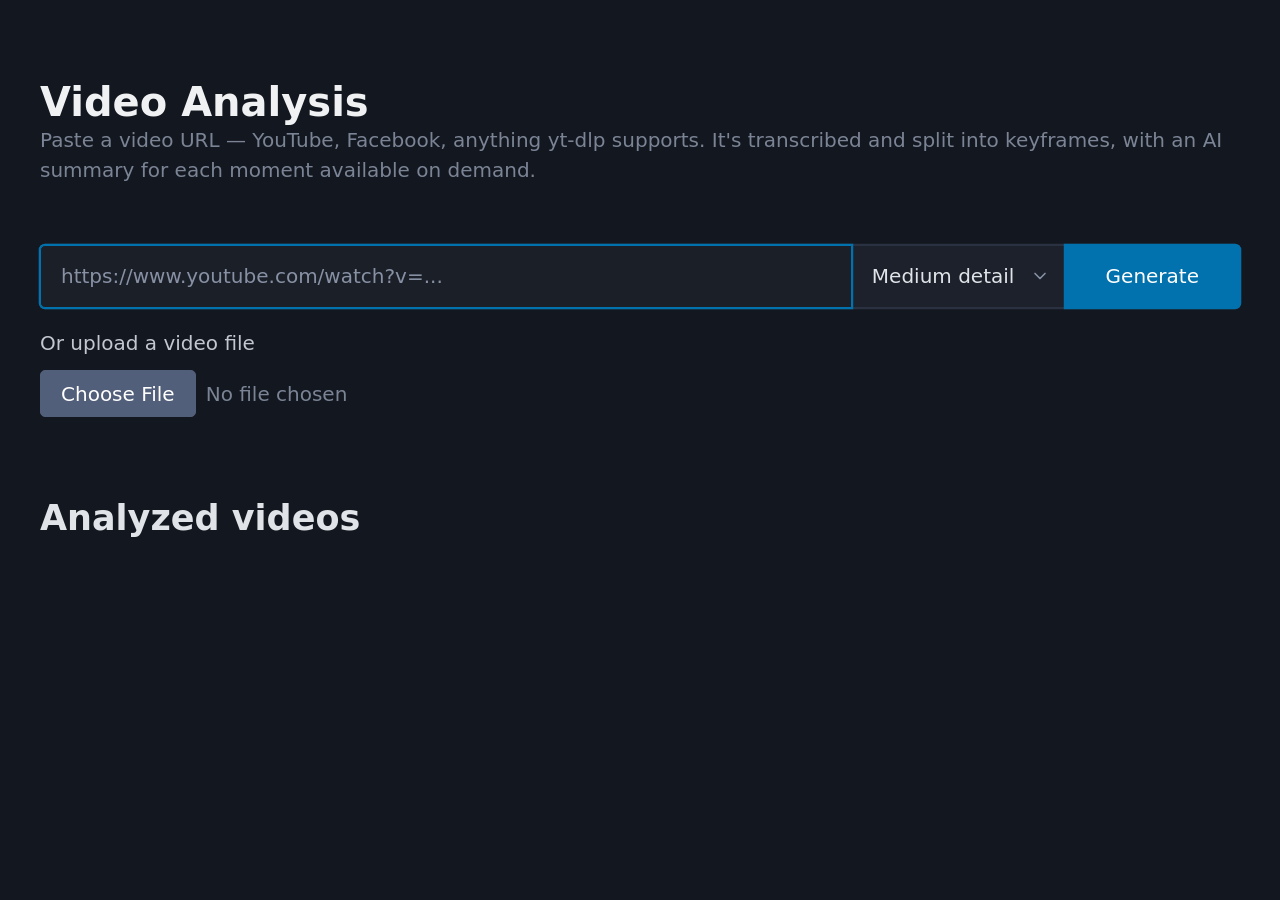
==== templates/index.html @ a041e7d5 "Add Flask web app with URL and file-upload analysis - Submit a video by URL (yt-dlp) or by uploading" ====
<!doctype html>
<html lang="en" data-theme="dark">
<head>
<meta charset="utf-8">
<meta name="viewport" content="width=device-width, initial-scale=1">
<title>Video Analysis</title>
<link rel="stylesheet" href="/static/pico.min.css">
<link rel="stylesheet" href="/static/index.css">
</head>
<body>
<header class="container" style="margin-top: 60px">
  <hgroup>
    <h1>Video Analysis</h1>
    <p>Paste a video URL — YouTube, Facebook, anything yt-dlp supports. It's transcribed
       and split into keyframes, with an AI summary for each moment available on demand.</p>
  </hgroup>
</header>

<main class="container">
  <form id="analyze-form">
    <fieldset role="group">
      <input id="url" type="url" placeholder="https://www.youtube.com/watch?v=..." autofocus>
      <select id="detail" title="Level of detail">
        <option value="low">Low detail</option>
        <option value="medium" selected>Medium detail</option>
        <option value="high">High detail</option>
      </select>
      <button type="submit" id="generate">Generate</button>
    </fieldset>
    <label>Or upload a video file
      <input id="file" type="file" accept="video/*">
    </label>
  </form>
  <p id="form-error" class="error" hidden></p>

  <h2>Analyzed videos</h2>
  <div id="videos"></div>
  <p id="empty" hidden><small>Nothing analyzed yet — paste a URL above to get started.</small></p>
</main>

<script src="/static/app.js"></script>
</body>
</html>
---- static/pico.min.css ----
@charset "UTF-8";/*!
 * Pico CSS ✨ v2.1.1 (https://picocss.com)
 * Copyright 2019-2025 - Licensed under MIT
 */:host,:root{--pico-font-family-emoji:"Apple Color Emoji","Segoe UI Emoji","Segoe UI Symbol","Noto Color Emoji";--pico-font-family-sans-serif:system-ui,"Segoe UI",Roboto,Oxygen,Ubuntu,Cantarell,Helvetica,Arial,"Helvetica Neue",sans-serif,var(--pico-font-family-emoji);--pico-font-family-monospace:ui-monospace,SFMono-Regular,"SF Mono",Menlo,Consolas,"Liberation Mono",monospace,var(--pico-font-family-emoji);--pico-font-family:var(--pico-font-family-sans-serif);--pico-line-height:1.5;--pico-font-weight:400;--pico-font-size:100%;--pico-text-underline-offset:0.1rem;--pico-border-radius:0.25rem;--pico-border-width:0.0625rem;--pico-outline-width:0.125rem;--pico-transition:0.2s ease-in-out;--pico-spacing:1rem;--pico-typography-spacing-vertical:1rem;--pico-block-spacing-vertical:var(--pico-spacing);--pico-block-spacing-horizontal:var(--pico-spacing);--pico-grid-column-gap:var(--pico-spacing);--pico-grid-row-gap:var(--pico-spacing);--pico-form-element-spacing-vertical:0.75rem;--pico-form-element-spacing-horizontal:1rem;--pico-group-box-shadow:0 0 0 rgba(0, 0, 0, 0);--pico-group-box-shadow-focus-with-button:0 0 0 var(--pico-outline-width) var(--pico-primary-focus);--pico-group-box-shadow-focus-with-input:0 0 0 0.0625rem var(--pico-form-element-border-color);--pico-modal-overlay-backdrop-filter:blur(0.375rem);--pico-nav-element-spacing-vertical:1rem;--pico-nav-element-spacing-horizontal:0.5rem;--pico-nav-link-spacing-vertical:0.5rem;--pico-nav-link-spacing-horizontal:0.5rem;--pico-nav-breadcrumb-divider:">";--pico-icon-checkbox:url("data:image/svg+xml,%3Csvg xmlns='http://www.w3.org/2000/svg' width='24' height='24' viewBox='0 0 24 24' fill='none' stroke='rgb(255, 255, 255)' stroke-width='4' stroke-linecap='round' stroke-linejoin='round'%3E%3Cpolyline points='20 6 9 17 4 12'%3E%3C/polyline%3E%3C/svg%3E");--pico-icon-minus:url("data:image/svg+xml,%3Csvg xmlns='http://www.w3.org/2000/svg' width='24' height='24' viewBox='0 0 24 24' fill='none' stroke='rgb(255, 255, 255)' stroke-width='4' stroke-linecap='round' stroke-linejoin='round'%3E%3Cline x1='5' y1='12' x2='19' y2='12'%3E%3C/line%3E%3C/svg%3E");--pico-icon-chevron:url("data:image/svg+xml,%3Csvg xmlns='http://www.w3.org/2000/svg' width='24' height='24' viewBox='0 0 24 24' fill='none' stroke='rgb(136, 145, 164)' stroke-width='2' stroke-linecap='round' stroke-linejoin='round'%3E%3Cpolyline points='6 9 12 15 18 9'%3E%3C/polyline%3E%3C/svg%3E");--pico-icon-date:url("data:image/svg+xml,%3Csvg xmlns='http://www.w3.org/2000/svg' width='24' height='24' viewBox='0 0 24 24' fill='none' stroke='rgb(136, 145, 164)' stroke-width='2' stroke-linecap='round' stroke-linejoin='round'%3E%3Crect x='3' y='4' width='18' height='18' rx='2' ry='2'%3E%3C/rect%3E%3Cline x1='16' y1='2' x2='16' y2='6'%3E%3C/line%3E%3Cline x1='8' y1='2' x2='8' y2='6'%3E%3C/line%3E%3Cline x1='3' y1='10' x2='21' y2='10'%3E%3C/line%3E%3C/svg%3E");--pico-icon-time:url("data:image/svg+xml,%3Csvg xmlns='http://www.w3.org/2000/svg' width='24' height='24' viewBox='0 0 24 24' fill='none' stroke='rgb(136, 145, 164)' stroke-width='2' stroke-linecap='round' stroke-linejoin='round'%3E%3Ccircle cx='12' cy='12' r='10'%3E%3C/circle%3E%3Cpolyline points='12 6 12 12 16 14'%3E%3C/polyline%3E%3C/svg%3E");--pico-icon-search:url("data:image/svg+xml,%3Csvg xmlns='http://www.w3.org/2000/svg' width='24' height='24' viewBox='0 0 24 24' fill='none' stroke='rgb(136, 145, 164)' stroke-width='1.5' stroke-linecap='round' stroke-linejoin='round'%3E%3Ccircle cx='11' cy='11' r='8'%3E%3C/circle%3E%3Cline x1='21' y1='21' x2='16.65' y2='16.65'%3E%3C/line%3E%3C/svg%3E");--pico-icon-close:url("data:image/svg+xml,%3Csvg xmlns='http://www.w3.org/2000/svg' width='24' height='24' viewBox='0 0 24 24' fill='none' stroke='rgb(136, 145, 164)' stroke-width='3' stroke-linecap='round' stroke-linejoin='round'%3E%3Cline x1='18' y1='6' x2='6' y2='18'%3E%3C/line%3E%3Cline x1='6' y1='6' x2='18' y2='18'%3E%3C/line%3E%3C/svg%3E");--pico-icon-loading:url("data:image/svg+xml,%3Csvg fill='none' height='24' width='24' viewBox='0 0 24 24' xmlns='http://www.w3.org/2000/svg' %3E%3Cstyle%3E g %7B animation: rotate 2s linear infinite; transform-origin: center center; %7D circle %7B stroke-dasharray: 75,100; stroke-dashoffset: -5; animation: dash 1.5s ease-in-out infinite; stroke-linecap: round; %7D @keyframes rotate %7B 0%25 %7B transform: rotate(0deg); %7D 100%25 %7B transform: rotate(360deg); %7D %7D @keyframes dash %7B 0%25 %7B stroke-dasharray: 1,100; stroke-dashoffset: 0; %7D 50%25 %7B stroke-dasharray: 44.5,100; stroke-dashoffset: -17.5; %7D 100%25 %7B stroke-dasharray: 44.5,100; stroke-dashoffset: -62; %7D %7D %3C/style%3E%3Cg%3E%3Ccircle cx='12' cy='12' r='10' fill='none' stroke='rgb(136, 145, 164)' stroke-width='4' /%3E%3C/g%3E%3C/svg%3E")}@media (min-width:576px){:host,:root{--pico-font-size:106.25%}}@media (min-width:768px){:host,:root{--pico-font-size:112.5%}}@media (min-width:1024px){:host,:root{--pico-font-size:118.75%}}@media (min-width:1280px){:host,:root{--pico-font-size:125%}}@media (min-width:1536px){:host,:root{--pico-font-size:131.25%}}a{--pico-text-decoration:underline}a.contrast,a.secondary{--pico-text-decoration:underline}small{--pico-font-size:0.875em}h1,h2,h3,h4,h5,h6{--pico-font-weight:700}h1{--pico-font-size:2rem;--pico-line-height:1.125;--pico-typography-spacing-top:3rem}h2{--pico-font-size:1.75rem;--pico-line-height:1.15;--pico-typography-spacing-top:2.625rem}h3{--pico-font-size:1.5rem;--pico-line-height:1.175;--pico-typography-spacing-top:2.25rem}h4{--pico-font-size:1.25rem;--pico-line-height:1.2;--pico-typography-spacing-top:1.874rem}h5{--pico-font-size:1.125rem;--pico-line-height:1.225;--pico-typography-spacing-top:1.6875rem}h6{--pico-font-size:1rem;--pico-line-height:1.25;--pico-typography-spacing-top:1.5rem}tfoot td,tfoot th,thead td,thead th{--pico-font-weight:600;--pico-border-width:0.1875rem}code,kbd,pre,samp{--pico-font-family:var(--pico-font-family-monospace)}kbd{--pico-font-weight:bolder}:where(select,textarea),input:not([type=submit],[type=button],[type=reset],[type=checkbox],[type=radio],[type=file]){--pico-outline-width:0.0625rem}[type=search]{--pico-border-radius:5rem}[type=checkbox],[type=radio]{--pico-border-width:0.125rem}[type=checkbox][role=switch]{--pico-border-width:0.1875rem}details.dropdown summary:not([role=button]){--pico-outline-width:0.0625rem}nav details.dropdown summary:focus-visible{--pico-outline-width:0.125rem}[role=search]{--pico-border-radius:5rem}[role=group]:has(button.secondary:focus,[type=submit].secondary:focus,[type=button].secondary:focus,[role=button].secondary:focus),[role=search]:has(button.secondary:focus,[type=submit].secondary:focus,[type=button].secondary:focus,[role=button].secondary:focus){--pico-group-box-shadow-focus-with-button:0 0 0 var(--pico-outline-width) var(--pico-secondary-focus)}[role=group]:has(button.contrast:focus,[type=submit].contrast:focus,[type=button].contrast:focus,[role=button].contrast:focus),[role=search]:has(button.contrast:focus,[type=submit].contrast:focus,[type=button].contrast:focus,[role=button].contrast:focus){--pico-group-box-shadow-focus-with-button:0 0 0 var(--pico-outline-width) var(--pico-contrast-focus)}[role=group] [role=button],[role=group] [type=button],[role=group] [type=submit],[role=group] button,[role=search] [role=button],[role=search] [type=button],[role=search] [type=submit],[role=search] button{--pico-form-element-spacing-horizontal:2rem}details summary[role=button]:not(.outline)::after{filter:brightness(0) invert(1)}[aria-busy=true]:not(input,select,textarea):is(button,[type=submit],[type=button],[type=reset],[role=button]):not(.outline)::before{filter:brightness(0) invert(1)}:host(:not([data-theme=dark])),:root:not([data-theme=dark]),[data-theme=light]{color-scheme:light;--pico-background-color:#fff;--pico-color:#373c44;--pico-text-selection-color:rgba(2, 154, 232, 0.25);--pico-muted-color:#646b79;--pico-muted-border-color:rgb(231, 234, 239.5);--pico-primary:#0172ad;--pico-primary-background:#0172ad;--pico-primary-border:var(--pico-primary-background);--pico-primary-underline:rgba(1, 114, 173, 0.5);--pico-primary-hover:#015887;--pico-primary-hover-background:#02659a;--pico-primary-hover-border:var(--pico-primary-hover-background);--pico-primary-hover-underline:var(--pico-primary-hover);--pico-primary-focus:rgba(2, 154, 232, 0.5);--pico-primary-inverse:#fff;--pico-secondary:#5d6b89;--pico-secondary-background:#525f7a;--pico-secondary-border:var(--pico-secondary-background);--pico-secondary-underline:rgba(93, 107, 137, 0.5);--pico-secondary-hover:#48536b;--pico-secondary-hover-background:#48536b;--pico-secondary-hover-border:var(--pico-secondary-hover-background);--pico-secondary-hover-underline:var(--pico-secondary-hover);--pico-secondary-focus:rgba(93, 107, 137, 0.25);--pico-secondary-inverse:#fff;--pico-contrast:#181c25;--pico-contrast-background:#181c25;--pico-contrast-border:var(--pico-contrast-background);--pico-contrast-underline:rgba(24, 28, 37, 0.5);--pico-contrast-hover:#000;--pico-contrast-hover-background:#000;--pico-contrast-hover-border:var(--pico-contrast-hover-background);--pico-contrast-hover-underline:var(--pico-secondary-hover);--pico-contrast-focus:rgba(93, 107, 137, 0.25);--pico-contrast-inverse:#fff;--pico-box-shadow:0.0145rem 0.029rem 0.174rem rgba(129, 145, 181, 0.01698),0.0335rem 0.067rem 0.402rem rgba(129, 145, 181, 0.024),0.0625rem 0.125rem 0.75rem rgba(129, 145, 181, 0.03),0.1125rem 0.225rem 1.35rem rgba(129, 145, 181, 0.036),0.2085rem 0.417rem 2.502rem rgba(129, 145, 181, 0.04302),0.5rem 1rem 6rem rgba(129, 145, 181, 0.06),0 0 0 0.0625rem rgba(129, 145, 181, 0.015);--pico-h1-color:#2d3138;--pico-h2-color:#373c44;--pico-h3-color:#424751;--pico-h4-color:#4d535e;--pico-h5-color:#5c6370;--pico-h6-color:#646b79;--pico-mark-background-color:rgb(252.5, 230.5, 191.5);--pico-mark-color:#0f1114;--pico-ins-color:rgb(28.5, 105.5, 84);--pico-del-color:rgb(136, 56.5, 53);--pico-blockquote-border-color:var(--pico-muted-border-color);--pico-blockquote-footer-color:var(--pico-muted-color);--pico-button-box-shadow:0 0 0 rgba(0, 0, 0, 0);--pico-button-hover-box-shadow:0 0 0 rgba(0, 0, 0, 0);--pico-table-border-color:var(--pico-muted-border-color);--pico-table-row-stripped-background-color:rgba(111, 120, 135, 0.0375);--pico-code-background-color:rgb(243, 244.5, 246.75);--pico-code-color:#646b79;--pico-code-kbd-background-color:var(--pico-color);--pico-code-kbd-color:var(--pico-background-color);--pico-form-element-background-color:rgb(251, 251.5, 252.25);--pico-form-element-selected-background-color:#dfe3eb;--pico-form-element-border-color:#cfd5e2;--pico-form-element-color:#23262c;--pico-form-element-placeholder-color:var(--pico-muted-color);--pico-form-element-active-background-color:#fff;--pico-form-element-active-border-color:var(--pico-primary-border);--pico-form-element-focus-color:var(--pico-primary-border);--pico-form-element-disabled-opacity:0.5;--pico-form-element-invalid-border-color:rgb(183.5, 105.5, 106.5);--pico-form-element-invalid-active-border-color:rgb(200.25, 79.25, 72.25);--pico-form-element-invalid-focus-color:var(--pico-form-element-invalid-active-border-color);--pico-form-element-valid-border-color:rgb(76, 154.5, 137.5);--pico-form-element-valid-active-border-color:rgb(39, 152.75, 118.75);--pico-form-element-valid-focus-color:var(--pico-form-element-valid-active-border-color);--pico-switch-background-color:#bfc7d9;--pico-switch-checked-background-color:var(--pico-primary-background);--pico-switch-color:#fff;--pico-switch-thumb-box-shadow:0 0 0 rgba(0, 0, 0, 0);--pico-range-border-color:#dfe3eb;--pico-range-active-border-color:#bfc7d9;--pico-range-thumb-border-color:var(--pico-background-color);--pico-range-thumb-color:var(--pico-secondary-background);--pico-range-thumb-active-color:var(--pico-primary-background);--pico-accordion-border-color:var(--pico-muted-border-color);--pico-accordion-active-summary-color:var(--pico-primary-hover);--pico-accordion-close-summary-color:var(--pico-color);--pico-accordion-open-summary-color:var(--pico-muted-color);--pico-card-background-color:var(--pico-background-color);--pico-card-border-color:var(--pico-muted-border-color);--pico-card-box-shadow:var(--pico-box-shadow);--pico-card-sectioning-background-color:rgb(251, 251.5, 252.25);--pico-dropdown-background-color:#fff;--pico-dropdown-border-color:#eff1f4;--pico-dropdown-box-shadow:var(--pico-box-shadow);--pico-dropdown-color:var(--pico-color);--pico-dropdown-hover-background-color:#eff1f4;--pico-loading-spinner-opacity:0.5;--pico-modal-overlay-background-color:rgba(232, 234, 237, 0.75);--pico-progress-background-color:#dfe3eb;--pico-progress-color:var(--pico-primary-background);--pico-tooltip-background-color:var(--pico-contrast-background);--pico-tooltip-color:var(--pico-contrast-inverse);--pico-icon-valid:url("data:image/svg+xml,%3Csvg xmlns='http://www.w3.org/2000/svg' width='24' height='24' viewBox='0 0 24 24' fill='none' stroke='rgb(76, 154.5, 137.5)' stroke-width='2' stroke-linecap='round' stroke-linejoin='round'%3E%3Cpolyline points='20 6 9 17 4 12'%3E%3C/polyline%3E%3C/svg%3E");--pico-icon-invalid:url("data:image/svg+xml,%3Csvg xmlns='http://www.w3.org/2000/svg' width='24' height='24' viewBox='0 0 24 24' fill='none' stroke='rgb(200.25, 79.25, 72.25)' stroke-width='2' stroke-linecap='round' stroke-linejoin='round'%3E%3Ccircle cx='12' cy='12' r='10'%3E%3C/circle%3E%3Cline x1='12' y1='8' x2='12' y2='12'%3E%3C/line%3E%3Cline x1='12' y1='16' x2='12.01' y2='16'%3E%3C/line%3E%3C/svg%3E")}:host(:not([data-theme=dark])) input:is([type=submit],[type=button],[type=reset],[type=checkbox],[type=radio],[type=file]),:root:not([data-theme=dark]) input:is([type=submit],[type=button],[type=reset],[type=checkbox],[type=radio],[type=file]),[data-theme=light] input:is([type=submit],[type=button],[type=reset],[type=checkbox],[type=radio],[type=file]){--pico-form-element-focus-color:var(--pico-primary-focus)}@media only screen and (prefers-color-scheme:dark){:host(:not([data-theme])),:root:not([data-theme]){color-scheme:dark;--pico-background-color:rgb(19, 22.5, 30.5);--pico-color:#c2c7d0;--pico-text-selection-color:rgba(1, 170, 255, 0.1875);--pico-muted-color:#7b8495;--pico-muted-border-color:#202632;--pico-primary:#01aaff;--pico-primary-background:#0172ad;--pico-primary-border:var(--pico-primary-background);--pico-primary-underline:rgba(1, 170, 255, 0.5);--pico-primary-hover:#79c0ff;--pico-primary-hover-background:#017fc0;--pico-primary-hover-border:var(--pico-primary-hover-background);--pico-primary-hover-underline:var(--pico-primary-hover);--pico-primary-focus:rgba(1, 170, 255, 0.375);--pico-primary-inverse:#fff;--pico-secondary:#969eaf;--pico-secondary-background:#525f7a;--pico-secondary-border:var(--pico-secondary-background);--pico-secondary-underline:rgba(150, 158, 175, 0.5);--pico-secondary-hover:#b3b9c5;--pico-secondary-hover-background:#5d6b89;--pico-secondary-hover-border:var(--pico-secondary-hover-background);--pico-secondary-hover-underline:var(--pico-secondary-hover);--pico-secondary-focus:rgba(144, 158, 190, 0.25);--pico-secondary-inverse:#fff;--pico-contrast:#dfe3eb;--pico-contrast-background:#eff1f4;--pico-contrast-border:var(--pico-contrast-background);--pico-contrast-underline:rgba(223, 227, 235, 0.5);--pico-contrast-hover:#fff;--pico-contrast-hover-background:#fff;--pico-contrast-hover-border:var(--pico-contrast-hover-background);--pico-contrast-hover-underline:var(--pico-contrast-hover);--pico-contrast-focus:rgba(207, 213, 226, 0.25);--pico-contrast-inverse:#000;--pico-box-shadow:0.0145rem 0.029rem 0.174rem rgba(7, 8.5, 12, 0.01698),0.0335rem 0.067rem 0.402rem rgba(7, 8.5, 12, 0.024),0.0625rem 0.125rem 0.75rem rgba(7, 8.5, 12, 0.03),0.1125rem 0.225rem 1.35rem rgba(7, 8.5, 12, 0.036),0.2085rem 0.417rem 2.502rem rgba(7, 8.5, 12, 0.04302),0.5rem 1rem 6rem rgba(7, 8.5, 12, 0.06),0 0 0 0.0625rem rgba(7, 8.5, 12, 0.015);--pico-h1-color:#f0f1f3;--pico-h2-color:#e0e3e7;--pico-h3-color:#c2c7d0;--pico-h4-color:#b3b9c5;--pico-h5-color:#a4acba;--pico-h6-color:#8891a4;--pico-mark-background-color:#014063;--pico-mark-color:#fff;--pico-ins-color:#62af9a;--pico-del-color:rgb(205.5, 126, 123);--pico-blockquote-border-color:var(--pico-muted-border-color);--pico-blockquote-footer-color:var(--pico-muted-color);--pico-button-box-shadow:0 0 0 rgba(0, 0, 0, 0);--pico-button-hover-box-shadow:0 0 0 rgba(0, 0, 0, 0);--pico-table-border-color:var(--pico-muted-border-color);--pico-table-row-stripped-background-color:rgba(111, 120, 135, 0.0375);--pico-code-background-color:rgb(26, 30.5, 40.25);--pico-code-color:#8891a4;--pico-code-kbd-background-color:var(--pico-color);--pico-code-kbd-color:var(--pico-background-color);--pico-form-element-background-color:rgb(28, 33, 43.5);--pico-form-element-selected-background-color:#2a3140;--pico-form-element-border-color:#2a3140;--pico-form-element-color:#e0e3e7;--pico-form-element-placeholder-color:#8891a4;--pico-form-element-active-background-color:rgb(26, 30.5, 40.25);--pico-form-element-active-border-color:var(--pico-primary-border);--pico-form-element-focus-color:var(--pico-primary-border);--pico-form-element-disabled-opacity:0.5;--pico-form-element-invalid-border-color:rgb(149.5, 74, 80);--pico-form-element-invalid-active-border-color:rgb(183.25, 63.5, 59);--pico-form-element-invalid-focus-color:var(--pico-form-element-invalid-active-border-color);--pico-form-element-valid-border-color:#2a7b6f;--pico-form-element-valid-active-border-color:rgb(22, 137, 105.5);--pico-form-element-valid-focus-color:var(--pico-form-element-valid-active-border-color);--pico-switch-background-color:#333c4e;--pico-switch-checked-background-color:var(--pico-primary-background);--pico-switch-color:#fff;--pico-switch-thumb-box-shadow:0 0 0 rgba(0, 0, 0, 0);--pico-range-border-color:#202632;--pico-range-active-border-color:#2a3140;--pico-range-thumb-border-color:var(--pico-background-color);--pico-range-thumb-color:var(--pico-secondary-background);--pico-range-thumb-active-color:var(--pico-primary-background);--pico-accordion-border-color:var(--pico-muted-border-color);--pico-accordion-active-summary-color:var(--pico-primary-hover);--pico-accordion-close-summary-color:var(--pico-color);--pico-accordion-open-summary-color:var(--pico-muted-color);--pico-card-background-color:#181c25;--pico-card-border-color:var(--pico-card-background-color);--pico-card-box-shadow:var(--pico-box-shadow);--pico-card-sectioning-background-color:rgb(26, 30.5, 40.25);--pico-dropdown-background-color:#181c25;--pico-dropdown-border-color:#202632;--pico-dropdown-box-shadow:var(--pico-box-shadow);--pico-dropdown-color:var(--pico-color);--pico-dropdown-hover-background-color:#202632;--pico-loading-spinner-opacity:0.5;--pico-modal-overlay-background-color:rgba(7.5, 8.5, 10, 0.75);--pico-progress-background-color:#202632;--pico-progress-color:var(--pico-primary-background);--pico-tooltip-background-color:var(--pico-contrast-background);--pico-tooltip-color:var(--pico-contrast-inverse);--pico-icon-valid:url("data:image/svg+xml,%3Csvg xmlns='http://www.w3.org/2000/svg' width='24' height='24' viewBox='0 0 24 24' fill='none' stroke='rgb(42, 123, 111)' stroke-width='2' stroke-linecap='round' stroke-linejoin='round'%3E%3Cpolyline points='20 6 9 17 4 12'%3E%3C/polyline%3E%3C/svg%3E");--pico-icon-invalid:url("data:image/svg+xml,%3Csvg xmlns='http://www.w3.org/2000/svg' width='24' height='24' viewBox='0 0 24 24' fill='none' stroke='rgb(149.5, 74, 80)' stroke-width='2' stroke-linecap='round' stroke-linejoin='round'%3E%3Ccircle cx='12' cy='12' r='10'%3E%3C/circle%3E%3Cline x1='12' y1='8' x2='12' y2='12'%3E%3C/line%3E%3Cline x1='12' y1='16' x2='12.01' y2='16'%3E%3C/line%3E%3C/svg%3E")}:host(:not([data-theme])) input:is([type=submit],[type=button],[type=reset],[type=checkbox],[type=radio],[type=file]),:root:not([data-theme]) input:is([type=submit],[type=button],[type=reset],[type=checkbox],[type=radio],[type=file]){--pico-form-element-focus-color:var(--pico-primary-focus)}:host(:not([data-theme])) details summary[role=button].contrast:not(.outline)::after,:root:not([data-theme]) details summary[role=button].contrast:not(.outline)::after{filter:brightness(0)}:host(:not([data-theme])) [aria-busy=true]:not(input,select,textarea).contrast:is(button,[type=submit],[type=button],[type=reset],[role=button]):not(.outline)::before,:root:not([data-theme]) [aria-busy=true]:not(input,select,textarea).contrast:is(button,[type=submit],[type=button],[type=reset],[role=button]):not(.outline)::before{filter:brightness(0)}}[data-theme=dark]{color-scheme:dark;--pico-background-color:rgb(19, 22.5, 30.5);--pico-color:#c2c7d0;--pico-text-selection-color:rgba(1, 170, 255, 0.1875);--pico-muted-color:#7b8495;--pico-muted-border-color:#202632;--pico-primary:#01aaff;--pico-primary-background:#0172ad;--pico-primary-border:var(--pico-primary-background);--pico-primary-underline:rgba(1, 170, 255, 0.5);--pico-primary-hover:#79c0ff;--pico-primary-hover-background:#017fc0;--pico-primary-hover-border:var(--pico-primary-hover-background);--pico-primary-hover-underline:var(--pico-primary-hover);--pico-primary-focus:rgba(1, 170, 255, 0.375);--pico-primary-inverse:#fff;--pico-secondary:#969eaf;--pico-secondary-background:#525f7a;--pico-secondary-border:var(--pico-secondary-background);--pico-secondary-underline:rgba(150, 158, 175, 0.5);--pico-secondary-hover:#b3b9c5;--pico-secondary-hover-background:#5d6b89;--pico-secondary-hover-border:var(--pico-secondary-hover-background);--pico-secondary-hover-underline:var(--pico-secondary-hover);--pico-secondary-focus:rgba(144, 158, 190, 0.25);--pico-secondary-inverse:#fff;--pico-contrast:#dfe3eb;--pico-contrast-background:#eff1f4;--pico-contrast-border:var(--pico-contrast-background);--pico-contrast-underline:rgba(223, 227, 235, 0.5);--pico-contrast-hover:#fff;--pico-contrast-hover-background:#fff;--pico-contrast-hover-border:var(--pico-contrast-hover-background);--pico-contrast-hover-underline:var(--pico-contrast-hover);--pico-contrast-focus:rgba(207, 213, 226, 0.25);--pico-contrast-inverse:#000;--pico-box-shadow:0.0145rem 0.029rem 0.174rem rgba(7, 8.5, 12, 0.01698),0.0335rem 0.067rem 0.402rem rgba(7, 8.5, 12, 0.024),0.0625rem 0.125rem 0.75rem rgba(7, 8.5, 12, 0.03),0.1125rem 0.225rem 1.35rem rgba(7, 8.5, 12, 0.036),0.2085rem 0.417rem 2.502rem rgba(7, 8.5, 12, 0.04302),0.5rem 1rem 6rem rgba(7, 8.5, 12, 0.06),0 0 0 0.0625rem rgba(7, 8.5, 12, 0.015);--pico-h1-color:#f0f1f3;--pico-h2-color:#e0e3e7;--pico-h3-color:#c2c7d0;--pico-h4-color:#b3b9c5;--pico-h5-color:#a4acba;--pico-h6-color:#8891a4;--pico-mark-background-color:#014063;--pico-mark-color:#fff;--pico-ins-color:#62af9a;--pico-del-color:rgb(205.5, 126, 123);--pico-blockquote-border-color:var(--pico-muted-border-color);--pico-blockquote-footer-color:var(--pico-muted-color);--pico-button-box-shadow:0 0 0 rgba(0, 0, 0, 0);--pico-button-hover-box-shadow:0 0 0 rgba(0, 0, 0, 0);--pico-table-border-color:var(--pico-muted-border-color);--pico-table-row-stripped-background-color:rgba(111, 120, 135, 0.0375);--pico-code-background-color:rgb(26, 30.5, 40.25);--pico-code-color:#8891a4;--pico-code-kbd-background-color:var(--pico-color);--pico-code-kbd-color:var(--pico-background-color);--pico-form-element-background-color:rgb(28, 33, 43.5);--pico-form-element-selected-background-color:#2a3140;--pico-form-element-border-color:#2a3140;--pico-form-element-color:#e0e3e7;--pico-form-element-placeholder-color:#8891a4;--pico-form-element-active-background-color:rgb(26, 30.5, 40.25);--pico-form-element-active-border-color:var(--pico-primary-border);--pico-form-element-focus-color:var(--pico-primary-border);--pico-form-element-disabled-opacity:0.5;--pico-form-element-invalid-border-color:rgb(149.5, 74, 80);--pico-form-element-invalid-active-border-color:rgb(183.25, 63.5, 59);--pico-form-element-invalid-focus-color:var(--pico-form-element-invalid-active-border-color);--pico-form-element-valid-border-color:#2a7b6f;--pico-form-element-valid-active-border-color:rgb(22, 137, 105.5);--pico-form-element-valid-focus-color:var(--pico-form-element-valid-active-border-color);--pico-switch-background-color:#333c4e;--pico-switch-checked-background-color:var(--pico-primary-background);--pico-switch-color:#fff;--pico-switch-thumb-box-shadow:0 0 0 rgba(0, 0, 0, 0);--pico-range-border-color:#202632;--pico-range-active-border-color:#2a3140;--pico-range-thumb-border-color:var(--pico-background-color);--pico-range-thumb-color:var(--pico-secondary-background);--pico-range-thumb-active-color:var(--pico-primary-background);--pico-accordion-border-color:var(--pico-muted-border-color);--pico-accordion-active-summary-color:var(--pico-primary-hover);--pico-accordion-close-summary-color:var(--pico-color);--pico-accordion-open-summary-color:var(--pico-muted-color);--pico-card-background-color:#181c25;--pico-card-border-color:var(--pico-card-background-color);--pico-card-box-shadow:var(--pico-box-shadow);--pico-card-sectioning-background-color:rgb(26, 30.5, 40.25);--pico-dropdown-background-color:#181c25;--pico-dropdown-border-color:#202632;--pico-dropdown-box-shadow:var(--pico-box-shadow);--pico-dropdown-color:var(--pico-color);--pico-dropdown-hover-background-color:#202632;--pico-loading-spinner-opacity:0.5;--pico-modal-overlay-background-color:rgba(7.5, 8.5, 10, 0.75);--pico-progress-background-color:#202632;--pico-progress-color:var(--pico-primary-background);--pico-tooltip-background-color:var(--pico-contrast-background);--pico-tooltip-color:var(--pico-contrast-inverse);--pico-icon-valid:url("data:image/svg+xml,%3Csvg xmlns='http://www.w3.org/2000/svg' width='24' height='24' viewBox='0 0 24 24' fill='none' stroke='rgb(42, 123, 111)' stroke-width='2' stroke-linecap='round' stroke-linejoin='round'%3E%3Cpolyline points='20 6 9 17 4 12'%3E%3C/polyline%3E%3C/svg%3E");--pico-icon-invalid:url("data:image/svg+xml,%3Csvg xmlns='http://www.w3.org/2000/svg' width='24' height='24' viewBox='0 0 24 24' fill='none' stroke='rgb(149.5, 74, 80)' stroke-width='2' stroke-linecap='round' stroke-linejoin='round'%3E%3Ccircle cx='12' cy='12' r='10'%3E%3C/circle%3E%3Cline x1='12' y1='8' x2='12' y2='12'%3E%3C/line%3E%3Cline x1='12' y1='16' x2='12.01' y2='16'%3E%3C/line%3E%3C/svg%3E")}[data-theme=dark] input:is([type=submit],[type=button],[type=reset],[type=checkbox],[type=radio],[type=file]){--pico-form-element-focus-color:var(--pico-primary-focus)}[data-theme=dark] details summary[role=button].contrast:not(.outline)::after{filter:brightness(0)}[data-theme=dark] [aria-busy=true]:not(input,select,textarea).contrast:is(button,[type=submit],[type=button],[type=reset],[role=button]):not(.outline)::before{filter:brightness(0)}[type=checkbox],[type=radio],[type=range],progress{accent-color:var(--pico-primary)}*,::after,::before{box-sizing:border-box;background-repeat:no-repeat}::after,::before{text-decoration:inherit;vertical-align:inherit}:where(:host),:where(:root){-webkit-tap-highlight-color:transparent;-webkit-text-size-adjust:100%;-moz-text-size-adjust:100%;text-size-adjust:100%;background-color:var(--pico-background-color);color:var(--pico-color);font-weight:var(--pico-font-weight);font-size:var(--pico-font-size);line-height:var(--pico-line-height);font-family:var(--pico-font-family);text-underline-offset:var(--pico-text-underline-offset);text-rendering:optimizeLegibility;overflow-wrap:break-word;-moz-tab-size:4;-o-tab-size:4;tab-size:4}body{width:100%;margin:0}main{display:block}body>footer,body>header,body>main{padding-block:var(--pico-block-spacing-vertical)}section{margin-bottom:var(--pico-block-spacing-vertical)}.container,.container-fluid{width:100%;margin-right:auto;margin-left:auto;padding-right:var(--pico-spacing);padding-left:var(--pico-spacing)}@media (min-width:576px){.container{max-width:510px;padding-right:0;padding-left:0}}@media (min-width:768px){.container{max-width:700px}}@media (min-width:1024px){.container{max-width:950px}}@media (min-width:1280px){.container{max-width:1200px}}@media (min-width:1536px){.container{max-width:1450px}}.grid{grid-column-gap:var(--pico-grid-column-gap);grid-row-gap:var(--pico-grid-row-gap);display:grid;grid-template-columns:1fr}@media (min-width:768px){.grid{grid-template-columns:repeat(auto-fit,minmax(0%,1fr))}}.grid>*{min-width:0}.overflow-auto{overflow:auto}b,strong{font-weight:bolder}sub,sup{position:relative;font-size:.75em;line-height:0;vertical-align:baseline}sub{bottom:-.25em}sup{top:-.5em}address,blockquote,dl,ol,p,pre,table,ul{margin-top:0;margin-bottom:var(--pico-typography-spacing-vertical);color:var(--pico-color);font-style:normal;font-weight:var(--pico-font-weight)}h1,h2,h3,h4,h5,h6{margin-top:0;margin-bottom:var(--pico-typography-spacing-vertical);color:var(--pico-color);font-weight:var(--pico-font-weight);font-size:var(--pico-font-size);line-height:var(--pico-line-height);font-family:var(--pico-font-family)}h1{--pico-color:var(--pico-h1-color)}h2{--pico-color:var(--pico-h2-color)}h3{--pico-color:var(--pico-h3-color)}h4{--pico-color:var(--pico-h4-color)}h5{--pico-color:var(--pico-h5-color)}h6{--pico-color:var(--pico-h6-color)}:where(article,address,blockquote,dl,figure,form,ol,p,pre,table,ul)~:is(h1,h2,h3,h4,h5,h6){margin-top:var(--pico-typography-spacing-top)}p{margin-bottom:var(--pico-typography-spacing-vertical)}hgroup{margin-bottom:var(--pico-typography-spacing-vertical)}hgroup>*{margin-top:0;margin-bottom:0}hgroup>:not(:first-child):last-child{--pico-color:var(--pico-muted-color);--pico-font-weight:unset;font-size:1rem}:where(ol,ul) li{margin-bottom:calc(var(--pico-typography-spacing-vertical) * .25)}:where(dl,ol,ul) :where(dl,ol,ul){margin:0;margin-top:calc(var(--pico-typography-spacing-vertical) * .25)}ul li{list-style:square}mark{padding:.125rem .25rem;background-color:var(--pico-mark-background-color);color:var(--pico-mark-color);vertical-align:baseline}blockquote{display:block;margin:var(--pico-typography-spacing-vertical) 0;padding:var(--pico-spacing);border-right:none;border-left:.25rem solid var(--pico-blockquote-border-color);border-inline-start:0.25rem solid var(--pico-blockquote-border-color);border-inline-end:none}blockquote footer{margin-top:calc(var(--pico-typography-spacing-vertical) * .5);color:var(--pico-blockquote-footer-color)}abbr[title]{border-bottom:1px dotted;text-decoration:none;cursor:help}ins{color:var(--pico-ins-color);text-decoration:none}del{color:var(--pico-del-color)}::-moz-selection{background-color:var(--pico-text-selection-color)}::selection{background-color:var(--pico-text-selection-color)}:where(a:not([role=button])),[role=link]{--pico-color:var(--pico-primary);--pico-background-color:transparent;--pico-underline:var(--pico-primary-underline);outline:0;background-color:var(--pico-background-color);color:var(--pico-color);-webkit-text-decoration:var(--pico-text-decoration);text-decoration:var(--pico-text-decoration);text-decoration-color:var(--pico-underline);text-underline-offset:0.125em;transition:background-color var(--pico-transition),color var(--pico-transition),box-shadow var(--pico-transition),-webkit-text-decoration var(--pico-transition);transition:background-color var(--pico-transition),color var(--pico-transition),text-decoration var(--pico-transition),box-shadow var(--pico-transition);transition:background-color var(--pico-transition),color var(--pico-transition),text-decoration var(--pico-transition),box-shadow var(--pico-transition),-webkit-text-decoration var(--pico-transition)}:where(a:not([role=button])):is([aria-current]:not([aria-current=false]),:hover,:active,:focus),[role=link]:is([aria-current]:not([aria-current=false]),:hover,:active,:focus){--pico-color:var(--pico-primary-hover);--pico-underline:var(--pico-primary-hover-underline);--pico-text-decoration:underline}:where(a:not([role=button])):focus-visible,[role=link]:focus-visible{box-shadow:0 0 0 var(--pico-outline-width) var(--pico-primary-focus)}:where(a:not([role=button])).secondary,[role=link].secondary{--pico-color:var(--pico-secondary);--pico-underline:var(--pico-secondary-underline)}:where(a:not([role=button])).secondary:is([aria-current]:not([aria-current=false]),:hover,:active,:focus),[role=link].secondary:is([aria-current]:not([aria-current=false]),:hover,:active,:focus){--pico-color:var(--pico-secondary-hover);--pico-underline:var(--pico-secondary-hover-underline)}:where(a:not([role=button])).contrast,[role=link].contrast{--pico-color:var(--pico-contrast);--pico-underline:var(--pico-contrast-underline)}:where(a:not([role=button])).contrast:is([aria-current]:not([aria-current=false]),:hover,:active,:focus),[role=link].contrast:is([aria-current]:not([aria-current=false]),:hover,:active,:focus){--pico-color:var(--pico-contrast-hover);--pico-underline:var(--pico-contrast-hover-underline)}a[role=button]{display:inline-block}button{margin:0;overflow:visible;font-family:inherit;text-transform:none}[type=button],[type=reset],[type=submit],button{-webkit-appearance:button}[role=button],[type=button],[type=file]::file-selector-button,[type=reset],[type=submit],button{--pico-background-color:var(--pico-primary-background);--pico-border-color:var(--pico-primary-border);--pico-color:var(--pico-primary-inverse);--pico-box-shadow:var(--pico-button-box-shadow, 0 0 0 rgba(0, 0, 0, 0));padding:var(--pico-form-element-spacing-vertical) var(--pico-form-element-spacing-horizontal);border:var(--pico-border-width) solid var(--pico-border-color);border-radius:var(--pico-border-radius);outline:0;background-color:var(--pico-background-color);box-shadow:var(--pico-box-shadow);color:var(--pico-color);font-weight:var(--pico-font-weight);font-size:1rem;line-height:var(--pico-line-height);text-align:center;text-decoration:none;cursor:pointer;-webkit-user-select:none;-moz-user-select:none;user-select:none;transition:background-color var(--pico-transition),border-color var(--pico-transition),color var(--pico-transition),box-shadow var(--pico-transition)}[role=button]:is(:hover,:active,:focus),[role=button]:is([aria-current]:not([aria-current=false])),[type=button]:is(:hover,:active,:focus),[type=button]:is([aria-current]:not([aria-current=false])),[type=file]::file-selector-button:is(:hover,:active,:focus),[type=file]::file-selector-button:is([aria-current]:not([aria-current=false])),[type=reset]:is(:hover,:active,:focus),[type=reset]:is([aria-current]:not([aria-current=false])),[type=submit]:is(:hover,:active,:focus),[type=submit]:is([aria-current]:not([aria-current=false])),button:is(:hover,:active,:focus),button:is([aria-current]:not([aria-current=false])){--pico-background-color:var(--pico-primary-hover-background);--pico-border-color:var(--pico-primary-hover-border);--pico-box-shadow:var(--pico-button-hover-box-shadow, 0 0 0 rgba(0, 0, 0, 0));--pico-color:var(--pico-primary-inverse)}[role=button]:focus,[role=button]:is([aria-current]:not([aria-current=false])):focus,[type=button]:focus,[type=button]:is([aria-current]:not([aria-current=false])):focus,[type=file]::file-selector-button:focus,[type=file]::file-selector-button:is([aria-current]:not([aria-current=false])):focus,[type=reset]:focus,[type=reset]:is([aria-current]:not([aria-current=false])):focus,[type=submit]:focus,[type=submit]:is([aria-current]:not([aria-current=false])):focus,button:focus,button:is([aria-current]:not([aria-current=false])):focus{--pico-box-shadow:var(--pico-button-hover-box-shadow, 0 0 0 rgba(0, 0, 0, 0)),0 0 0 var(--pico-outline-width) var(--pico-primary-focus)}[type=button],[type=reset],[type=submit]{margin-bottom:var(--pico-spacing)}:is(button,[type=submit],[type=button],[role=button]).secondary,[type=file]::file-selector-button,[type=reset]{--pico-background-color:var(--pico-secondary-background);--pico-border-color:var(--pico-secondary-border);--pico-color:var(--pico-secondary-inverse);cursor:pointer}:is(button,[type=submit],[type=button],[role=button]).secondary:is([aria-current]:not([aria-current=false]),:hover,:active,:focus),[type=file]::file-selector-button:is([aria-current]:not([aria-current=false]),:hover,:active,:focus),[type=reset]:is([aria-current]:not([aria-current=false]),:hover,:active,:focus){--pico-background-color:var(--pico-secondary-hover-background);--pico-border-color:var(--pico-secondary-hover-border);--pico-color:var(--pico-secondary-inverse)}:is(button,[type=submit],[type=button],[role=button]).secondary:focus,:is(button,[type=submit],[type=button],[role=button]).secondary:is([aria-current]:not([aria-current=false])):focus,[type=file]::file-selector-button:focus,[type=file]::file-selector-button:is([aria-current]:not([aria-current=false])):focus,[type=reset]:focus,[type=reset]:is([aria-current]:not([aria-current=false])):focus{--pico-box-shadow:var(--pico-button-hover-box-shadow, 0 0 0 rgba(0, 0, 0, 0)),0 0 0 var(--pico-outline-width) var(--pico-secondary-focus)}:is(button,[type=submit],[type=button],[role=button]).contrast{--pico-background-color:var(--pico-contrast-background);--pico-border-color:var(--pico-contrast-border);--pico-color:var(--pico-contrast-inverse)}:is(button,[type=submit],[type=button],[role=button]).contrast:is([aria-current]:not([aria-current=false]),:hover,:active,:focus){--pico-background-color:var(--pico-contrast-hover-background);--pico-border-color:var(--pico-contrast-hover-border);--pico-color:var(--pico-contrast-inverse)}:is(button,[type=submit],[type=button],[role=button]).contrast:focus,:is(button,[type=submit],[type=button],[role=button]).contrast:is([aria-current]:not([aria-current=false])):focus{--pico-box-shadow:var(--pico-button-hover-box-shadow, 0 0 0 rgba(0, 0, 0, 0)),0 0 0 var(--pico-outline-width) var(--pico-contrast-focus)}:is(button,[type=submit],[type=button],[role=button]).outline,[type=reset].outline{--pico-background-color:transparent;--pico-color:var(--pico-primary);--pico-border-color:var(--pico-primary)}:is(button,[type=submit],[type=button],[role=button]).outline:is([aria-current]:not([aria-current=false]),:hover,:active,:focus),[type=reset].outline:is([aria-current]:not([aria-current=false]),:hover,:active,:focus){--pico-background-color:transparent;--pico-color:var(--pico-primary-hover);--pico-border-color:var(--pico-primary-hover)}:is(button,[type=submit],[type=button],[role=button]).outline.secondary,[type=reset].outline{--pico-color:var(--pico-secondary);--pico-border-color:var(--pico-secondary)}:is(button,[type=submit],[type=button],[role=button]).outline.secondary:is([aria-current]:not([aria-current=false]),:hover,:active,:focus),[type=reset].outline:is([aria-current]:not([aria-current=false]),:hover,:active,:focus){--pico-color:var(--pico-secondary-hover);--pico-border-color:var(--pico-secondary-hover)}:is(button,[type=submit],[type=button],[role=button]).outline.contrast{--pico-color:var(--pico-contrast);--pico-border-color:var(--pico-contrast)}:is(button,[type=submit],[type=button],[role=button]).outline.contrast:is([aria-current]:not([aria-current=false]),:hover,:active,:focus){--pico-color:var(--pico-contrast-hover);--pico-border-color:var(--pico-contrast-hover)}:where(button,[type=submit],[type=reset],[type=button],[role=button])[disabled],:where(fieldset[disabled]) :is(button,[type=submit],[type=button],[type=reset],[role=button]){opacity:.5;pointer-events:none}:where(table){width:100%;border-collapse:collapse;border-spacing:0;text-indent:0}td,th{padding:calc(var(--pico-spacing)/ 2) var(--pico-spacing);border-bottom:var(--pico-border-width) solid var(--pico-table-border-color);background-color:var(--pico-background-color);color:var(--pico-color);font-weight:var(--pico-font-weight);text-align:left;text-align:start}tfoot td,tfoot th{border-top:var(--pico-border-width) solid var(--pico-table-border-color);border-bottom:0}table.striped tbody tr:nth-child(odd) td,table.striped tbody tr:nth-child(odd) th{background-color:var(--pico-table-row-stripped-background-color)}:where(audio,canvas,iframe,img,svg,video){vertical-align:middle}audio,video{display:inline-block}audio:not([controls]){display:none;height:0}:where(iframe){border-style:none}img{max-width:100%;height:auto;border-style:none}:where(svg:not([fill])){fill:currentColor}svg:not(:host),svg:not(:root){overflow:hidden}code,kbd,pre,samp{font-size:.875em;font-family:var(--pico-font-family)}pre code,pre samp{font-size:inherit;font-family:inherit}pre{-ms-overflow-style:scrollbar;overflow:auto}code,kbd,pre,samp{border-radius:var(--pico-border-radius);background:var(--pico-code-background-color);color:var(--pico-code-color);font-weight:var(--pico-font-weight);line-height:initial}code,kbd,samp{display:inline-block;padding:.375rem}pre{display:block;margin-bottom:var(--pico-spacing);overflow-x:auto}pre>code,pre>samp{display:block;padding:var(--pico-spacing);background:0 0;line-height:var(--pico-line-height)}kbd{background-color:var(--pico-code-kbd-background-color);color:var(--pico-code-kbd-color);vertical-align:baseline}figure{display:block;margin:0;padding:0}figure figcaption{padding:calc(var(--pico-spacing) * .5) 0;color:var(--pico-muted-color)}hr{height:0;margin:var(--pico-typography-spacing-vertical) 0;border:0;border-top:1px solid var(--pico-muted-border-color);color:inherit}[hidden],template{display:none!important}canvas{display:inline-block}input,optgroup,select,textarea{margin:0;font-size:1rem;line-height:var(--pico-line-height);font-family:inherit;letter-spacing:inherit}input{overflow:visible}select{text-transform:none}legend{max-width:100%;padding:0;color:inherit;white-space:normal}textarea{overflow:auto}[type=checkbox],[type=radio]{padding:0}::-webkit-inner-spin-button,::-webkit-outer-spin-button{height:auto}[type=search]{-webkit-appearance:textfield;outline-offset:-2px}[type=search]::-webkit-search-decoration{-webkit-appearance:none}::-webkit-file-upload-button{-webkit-appearance:button;font:inherit}::-moz-focus-inner{padding:0;border-style:none}:-moz-focusring{outline:0}:-moz-ui-invalid{box-shadow:none}::-ms-expand{display:none}[type=file],[type=range]{padding:0;border-width:0}input:not([type=checkbox],[type=radio],[type=range]){height:calc(1rem * var(--pico-line-height) + var(--pico-form-element-spacing-vertical) * 2 + var(--pico-border-width) * 2)}fieldset{width:100%;margin:0;margin-bottom:var(--pico-spacing);padding:0;border:0}fieldset legend,label{display:block;margin-bottom:calc(var(--pico-spacing) * .375);color:var(--pico-color);font-weight:var(--pico-form-label-font-weight,var(--pico-font-weight))}fieldset legend{margin-bottom:calc(var(--pico-spacing) * .5)}button[type=submit],input:not([type=checkbox],[type=radio]),select,textarea{width:100%}input:not([type=checkbox],[type=radio],[type=range],[type=file]),select,textarea{-webkit-appearance:none;-moz-appearance:none;appearance:none;padding:var(--pico-form-element-spacing-vertical) var(--pico-form-element-spacing-horizontal)}input,select,textarea{--pico-background-color:var(--pico-form-element-background-color);--pico-border-color:var(--pico-form-element-border-color);--pico-color:var(--pico-form-element-color);--pico-box-shadow:none;border:var(--pico-border-width) solid var(--pico-border-color);border-radius:var(--pico-border-radius);outline:0;background-color:var(--pico-background-color);box-shadow:var(--pico-box-shadow);color:var(--pico-color);font-weight:var(--pico-font-weight);transition:background-color var(--pico-transition),border-color var(--pico-transition),color var(--pico-transition),box-shadow var(--pico-transition)}:where(select,textarea):not([readonly]):is(:active,:focus),input:not([type=submit],[type=button],[type=reset],[type=checkbox],[type=radio],[readonly]):is(:active,:focus){--pico-background-color:var(--pico-form-element-active-background-color)}:where(select,textarea):not([readonly]):is(:active,:focus),input:not([type=submit],[type=button],[type=reset],[role=switch],[readonly]):is(:active,:focus){--pico-border-color:var(--pico-form-element-active-border-color)}:where(select,textarea):not([readonly]):focus,input:not([type=submit],[type=button],[type=reset],[type=range],[type=file],[readonly]):focus{--pico-box-shadow:0 0 0 var(--pico-outline-width) var(--pico-form-element-focus-color)}:where(fieldset[disabled]) :is(input:not([type=submit],[type=button],[type=reset]),select,textarea),input:not([type=submit],[type=button],[type=reset])[disabled],label[aria-disabled=true],select[disabled],textarea[disabled]{opacity:var(--pico-form-element-disabled-opacity);pointer-events:none}label[aria-disabled=true] input[disabled]{opacity:1}:where(input,select,textarea):not([type=checkbox],[type=radio],[type=date],[type=datetime-local],[type=month],[type=time],[type=week],[type=range])[aria-invalid]{padding-right:calc(var(--pico-form-element-spacing-horizontal) + 1.5rem)!important;padding-left:var(--pico-form-element-spacing-horizontal);padding-inline-start:var(--pico-form-element-spacing-horizontal)!important;padding-inline-end:calc(var(--pico-form-element-spacing-horizontal) + 1.5rem)!important;background-position:center right .75rem;background-size:1rem auto;background-repeat:no-repeat}:where(input,select,textarea):not([type=checkbox],[type=radio],[type=date],[type=datetime-local],[type=month],[type=time],[type=week],[type=range])[aria-invalid=false]:not(select){background-image:var(--pico-icon-valid)}:where(input,select,textarea):not([type=checkbox],[type=radio],[type=date],[type=datetime-local],[type=month],[type=time],[type=week],[type=range])[aria-invalid=true]:not(select){background-image:var(--pico-icon-invalid)}:where(input,select,textarea)[aria-invalid=false]{--pico-border-color:var(--pico-form-element-valid-border-color)}:where(input,select,textarea)[aria-invalid=false]:is(:active,:focus){--pico-border-color:var(--pico-form-element-valid-active-border-color)!important}:where(input,select,textarea)[aria-invalid=false]:is(:active,:focus):not([type=checkbox],[type=radio]){--pico-box-shadow:0 0 0 var(--pico-outline-width) var(--pico-form-element-valid-focus-color)!important}:where(input,select,textarea)[aria-invalid=true]{--pico-border-color:var(--pico-form-element-invalid-border-color)}:where(input,select,textarea)[aria-invalid=true]:is(:active,:focus){--pico-border-color:var(--pico-form-element-invalid-active-border-color)!important}:where(input,select,textarea)[aria-invalid=true]:is(:active,:focus):not([type=checkbox],[type=radio]){--pico-box-shadow:0 0 0 var(--pico-outline-width) var(--pico-form-element-invalid-focus-color)!important}[dir=rtl] :where(input,select,textarea):not([type=checkbox],[type=radio]):is([aria-invalid],[aria-invalid=true],[aria-invalid=false]){background-position:center left .75rem}input::-webkit-input-placeholder,input::placeholder,select:invalid,textarea::-webkit-input-placeholder,textarea::placeholder{color:var(--pico-form-element-placeholder-color);opacity:1}input:not([type=checkbox],[type=radio]),select,textarea{margin-bottom:var(--pico-spacing)}select::-ms-expand{border:0;background-color:transparent}select:not([multiple],[size]){padding-right:calc(var(--pico-form-element-spacing-horizontal) + 1.5rem);padding-left:var(--pico-form-element-spacing-horizontal);padding-inline-start:var(--pico-form-element-spacing-horizontal);padding-inline-end:calc(var(--pico-form-element-spacing-horizontal) + 1.5rem);background-image:var(--pico-icon-chevron);background-position:center right .75rem;background-size:1rem auto;background-repeat:no-repeat}select[multiple] option:checked{background:var(--pico-form-element-selected-background-color);color:var(--pico-form-element-color)}[dir=rtl] select:not([multiple],[size]){background-position:center left .75rem}textarea{display:block;resize:vertical}textarea[aria-invalid]{--pico-icon-height:calc(1rem * var(--pico-line-height) + var(--pico-form-element-spacing-vertical) * 2 + var(--pico-border-width) * 2);background-position:top right .75rem!important;background-size:1rem var(--pico-icon-height)!important}:where(input,select,textarea,fieldset,.grid)+small{display:block;width:100%;margin-top:calc(var(--pico-spacing) * -.75);margin-bottom:var(--pico-spacing);color:var(--pico-muted-color)}:where(input,select,textarea,fieldset,.grid)[aria-invalid=false]+small{color:var(--pico-ins-color)}:where(input,select,textarea,fieldset,.grid)[aria-invalid=true]+small{color:var(--pico-del-color)}label>:where(input,select,textarea){margin-top:calc(var(--pico-spacing) * .25)}label:has([type=checkbox],[type=radio]){width:-moz-fit-content;width:fit-content;cursor:pointer}[type=checkbox],[type=radio]{-webkit-appearance:none;-moz-appearance:none;appearance:none;width:1.25em;height:1.25em;margin-top:-.125em;margin-inline-end:.5em;border-width:var(--pico-border-width);vertical-align:middle;cursor:pointer}[type=checkbox]::-ms-check,[type=radio]::-ms-check{display:none}[type=checkbox]:checked,[type=checkbox]:checked:active,[type=checkbox]:checked:focus,[type=radio]:checked,[type=radio]:checked:active,[type=radio]:checked:focus{--pico-background-color:var(--pico-primary-background);--pico-border-color:var(--pico-primary-border);background-image:var(--pico-icon-checkbox);background-position:center;background-size:.75em auto;background-repeat:no-repeat}[type=checkbox]~label,[type=radio]~label{display:inline-block;margin-bottom:0;cursor:pointer}[type=checkbox]~label:not(:last-of-type),[type=radio]~label:not(:last-of-type){margin-inline-end:1em}[type=checkbox]:indeterminate{--pico-background-color:var(--pico-primary-background);--pico-border-color:var(--pico-primary-border);background-image:var(--pico-icon-minus);background-position:center;background-size:.75em auto;background-repeat:no-repeat}[type=radio]{border-radius:50%}[type=radio]:checked,[type=radio]:checked:active,[type=radio]:checked:focus{--pico-background-color:var(--pico-primary-inverse);border-width:.35em;background-image:none}[type=checkbox][role=switch]{--pico-background-color:var(--pico-switch-background-color);--pico-color:var(--pico-switch-color);width:2.25em;height:1.25em;border:var(--pico-border-width) solid var(--pico-border-color);border-radius:1.25em;background-color:var(--pico-background-color);line-height:1.25em}[type=checkbox][role=switch]:not([aria-invalid]){--pico-border-color:var(--pico-switch-background-color)}[type=checkbox][role=switch]:before{display:block;aspect-ratio:1;height:100%;border-radius:50%;background-color:var(--pico-color);box-shadow:var(--pico-switch-thumb-box-shadow);content:"";transition:margin .1s ease-in-out}[type=checkbox][role=switch]:focus{--pico-background-color:var(--pico-switch-background-color);--pico-border-color:var(--pico-switch-background-color)}[type=checkbox][role=switch]:checked{--pico-background-color:var(--pico-switch-checked-background-color);--pico-border-color:var(--pico-switch-checked-background-color);background-image:none}[type=checkbox][role=switch]:checked::before{margin-inline-start:calc(2.25em - 1.25em)}[type=checkbox][role=switch][disabled]{--pico-background-color:var(--pico-border-color)}[type=checkbox][aria-invalid=false]:checked,[type=checkbox][aria-invalid=false]:checked:active,[type=checkbox][aria-invalid=false]:checked:focus,[type=checkbox][role=switch][aria-invalid=false]:checked,[type=checkbox][role=switch][aria-invalid=false]:checked:active,[type=checkbox][role=switch][aria-invalid=false]:checked:focus{--pico-background-color:var(--pico-form-element-valid-border-color)}[type=checkbox]:checked:active[aria-invalid=true],[type=checkbox]:checked:focus[aria-invalid=true],[type=checkbox]:checked[aria-invalid=true],[type=checkbox][role=switch]:checked:active[aria-invalid=true],[type=checkbox][role=switch]:checked:focus[aria-invalid=true],[type=checkbox][role=switch]:checked[aria-invalid=true]{--pico-background-color:var(--pico-form-element-invalid-border-color)}[type=checkbox][aria-invalid=false]:checked,[type=checkbox][aria-invalid=false]:checked:active,[type=checkbox][aria-invalid=false]:checked:focus,[type=checkbox][role=switch][aria-invalid=false]:checked,[type=checkbox][role=switch][aria-invalid=false]:checked:active,[type=checkbox][role=switch][aria-invalid=false]:checked:focus,[type=radio][aria-invalid=false]:checked,[type=radio][aria-invalid=false]:checked:active,[type=radio][aria-invalid=false]:checked:focus{--pico-border-color:var(--pico-form-element-valid-border-color)}[type=checkbox]:checked:active[aria-invalid=true],[type=checkbox]:checked:focus[aria-invalid=true],[type=checkbox]:checked[aria-invalid=true],[type=checkbox][role=switch]:checked:active[aria-invalid=true],[type=checkbox][role=switch]:checked:focus[aria-invalid=true],[type=checkbox][role=switch]:checked[aria-invalid=true],[type=radio]:checked:active[aria-invalid=true],[type=radio]:checked:focus[aria-invalid=true],[type=radio]:checked[aria-invalid=true]{--pico-border-color:var(--pico-form-element-invalid-border-color)}[type=color]::-webkit-color-swatch-wrapper{padding:0}[type=color]::-moz-focus-inner{padding:0}[type=color]::-webkit-color-swatch{border:0;border-radius:calc(var(--pico-border-radius) * .5)}[type=color]::-moz-color-swatch{border:0;border-radius:calc(var(--pico-border-radius) * .5)}input:not([type=checkbox],[type=radio],[type=range],[type=file]):is([type=date],[type=datetime-local],[type=month],[type=time],[type=week]){--pico-icon-position:0.75rem;--pico-icon-width:1rem;padding-right:calc(var(--pico-icon-width) + var(--pico-icon-position));background-image:var(--pico-icon-date);background-position:center right var(--pico-icon-position);background-size:var(--pico-icon-width) auto;background-repeat:no-repeat}input:not([type=checkbox],[type=radio],[type=range],[type=file])[type=time]{background-image:var(--pico-icon-time)}[type=date]::-webkit-calendar-picker-indicator,[type=datetime-local]::-webkit-calendar-picker-indicator,[type=month]::-webkit-calendar-picker-indicator,[type=time]::-webkit-calendar-picker-indicator,[type=week]::-webkit-calendar-picker-indicator{width:var(--pico-icon-width);margin-right:calc(var(--pico-icon-width) * -1);margin-left:var(--pico-icon-position);opacity:0}@-moz-document url-prefix(){[type=date],[type=datetime-local],[type=month],[type=time],[type=week]{padding-right:var(--pico-form-element-spacing-horizontal)!important;background-image:none!important}}[dir=rtl] :is([type=date],[type=datetime-local],[type=month],[type=time],[type=week]){text-align:right}[type=file]{--pico-color:var(--pico-muted-color);margin-left:calc(var(--pico-outline-width) * -1);padding:calc(var(--pico-form-element-spacing-vertical) * .5) 0;padding-left:var(--pico-outline-width);border:0;border-radius:0;background:0 0}[type=file]::file-selector-button{margin-right:calc(var(--pico-spacing)/ 2);padding:calc(var(--pico-form-element-spacing-vertical) * .5) var(--pico-form-element-spacing-horizontal)}[type=file]:is(:hover,:active,:focus)::file-selector-button{--pico-background-color:var(--pico-secondary-hover-background);--pico-border-color:var(--pico-secondary-hover-border)}[type=file]:focus::file-selector-button{--pico-box-shadow:var(--pico-button-hover-box-shadow, 0 0 0 rgba(0, 0, 0, 0)),0 0 0 var(--pico-outline-width) var(--pico-secondary-focus)}[type=range]{-webkit-appearance:none;-moz-appearance:none;appearance:none;width:100%;height:1.25rem;background:0 0}[type=range]::-webkit-slider-runnable-track{width:100%;height:.375rem;border-radius:var(--pico-border-radius);background-color:var(--pico-range-border-color);-webkit-transition:background-color var(--pico-transition),box-shadow var(--pico-transition);transition:background-color var(--pico-transition),box-shadow var(--pico-transition)}[type=range]::-moz-range-track{width:100%;height:.375rem;border-radius:var(--pico-border-radius);background-color:var(--pico-range-border-color);-moz-transition:background-color var(--pico-transition),box-shadow var(--pico-transition);transition:background-color var(--pico-transition),box-shadow var(--pico-transition)}[type=range]::-ms-track{width:100%;height:.375rem;border-radius:var(--pico-border-radius);background-color:var(--pico-range-border-color);-ms-transition:background-color var(--pico-transition),box-shadow var(--pico-transition);transition:background-color var(--pico-transition),box-shadow var(--pico-transition)}[type=range]::-webkit-slider-thumb{-webkit-appearance:none;width:1.25rem;height:1.25rem;margin-top:-.4375rem;border:2px solid var(--pico-range-thumb-border-color);border-radius:50%;background-color:var(--pico-range-thumb-color);cursor:pointer;-webkit-transition:background-color var(--pico-transition),transform var(--pico-transition);transition:background-color var(--pico-transition),transform var(--pico-transition)}[type=range]::-moz-range-thumb{-webkit-appearance:none;width:1.25rem;height:1.25rem;margin-top:-.4375rem;border:2px solid var(--pico-range-thumb-border-color);border-radius:50%;background-color:var(--pico-range-thumb-color);cursor:pointer;-moz-transition:background-color var(--pico-transition),transform var(--pico-transition);transition:background-color var(--pico-transition),transform var(--pico-transition)}[type=range]::-ms-thumb{-webkit-appearance:none;width:1.25rem;height:1.25rem;margin-top:-.4375rem;border:2px solid var(--pico-range-thumb-border-color);border-radius:50%;background-color:var(--pico-range-thumb-color);cursor:pointer;-ms-transition:background-color var(--pico-transition),transform var(--pico-transition);transition:background-color var(--pico-transition),transform var(--pico-transition)}[type=range]:active,[type=range]:focus-within{--pico-range-border-color:var(--pico-range-active-border-color);--pico-range-thumb-color:var(--pico-range-thumb-active-color)}[type=range]:active::-webkit-slider-thumb{transform:scale(1.25)}[type=range]:active::-moz-range-thumb{transform:scale(1.25)}[type=range]:active::-ms-thumb{transform:scale(1.25)}input:not([type=checkbox],[type=radio],[type=range],[type=file])[type=search]{padding-inline-start:calc(var(--pico-form-element-spacing-horizontal) + 1.75rem);background-image:var(--pico-icon-search);background-position:center left calc(var(--pico-form-element-spacing-horizontal) + .125rem);background-size:1rem auto;background-repeat:no-repeat}input:not([type=checkbox],[type=radio],[type=range],[type=file])[type=search][aria-invalid]{padding-inline-start:calc(var(--pico-form-element-spacing-horizontal) + 1.75rem)!important;background-position:center left 1.125rem,center right .75rem}input:not([type=checkbox],[type=radio],[type=range],[type=file])[type=search][aria-invalid=false]{background-image:var(--pico-icon-search),var(--pico-icon-valid)}input:not([type=checkbox],[type=radio],[type=range],[type=file])[type=search][aria-invalid=true]{background-image:var(--pico-icon-search),var(--pico-icon-invalid)}[dir=rtl] :where(input):not([type=checkbox],[type=radio],[type=range],[type=file])[type=search]{background-position:center right 1.125rem}[dir=rtl] :where(input):not([type=checkbox],[type=radio],[type=range],[type=file])[type=search][aria-invalid]{background-position:center right 1.125rem,center left .75rem}details{display:block;margin-bottom:var(--pico-spacing)}details summary{line-height:1rem;list-style-type:none;cursor:pointer;transition:color var(--pico-transition)}details summary:not([role]){color:var(--pico-accordion-close-summary-color)}details summary::-webkit-details-marker{display:none}details summary::marker{display:none}details summary::-moz-list-bullet{list-style-type:none}details summary::after{display:block;width:1rem;height:1rem;margin-inline-start:calc(var(--pico-spacing,1rem) * .5);float:right;transform:rotate(-90deg);background-image:var(--pico-icon-chevron);background-position:right center;background-size:1rem auto;background-repeat:no-repeat;content:"";transition:transform var(--pico-transition)}details summary:focus{outline:0}details summary:focus:not([role]){color:var(--pico-accordion-active-summary-color)}details summary:focus-visible:not([role]){outline:var(--pico-outline-width) solid var(--pico-primary-focus);outline-offset:calc(var(--pico-spacing,1rem) * 0.5);color:var(--pico-primary)}details summary[role=button]{width:100%;text-align:left}details summary[role=button]::after{height:calc(1rem * var(--pico-line-height,1.5))}details[open]>summary{margin-bottom:var(--pico-spacing)}details[open]>summary:not([role]):not(:focus){color:var(--pico-accordion-open-summary-color)}details[open]>summary::after{transform:rotate(0)}[dir=rtl] details summary{text-align:right}[dir=rtl] details summary::after{float:left;background-position:left center}article{margin-bottom:var(--pico-block-spacing-vertical);padding:var(--pico-block-spacing-vertical) var(--pico-block-spacing-horizontal);border-radius:var(--pico-border-radius);background:var(--pico-card-background-color);box-shadow:var(--pico-card-box-shadow)}article>footer,article>header{margin-right:calc(var(--pico-block-spacing-horizontal) * -1);margin-left:calc(var(--pico-block-spacing-horizontal) * -1);padding:calc(var(--pico-block-spacing-vertical) * .66) var(--pico-block-spacing-horizontal);background-color:var(--pico-card-sectioning-background-color)}article>header{margin-top:calc(var(--pico-block-spacing-vertical) * -1);margin-bottom:var(--pico-block-spacing-vertical);border-bottom:var(--pico-border-width) solid var(--pico-card-border-color);border-top-right-radius:var(--pico-border-radius);border-top-left-radius:var(--pico-border-radius)}article>footer{margin-top:var(--pico-block-spacing-vertical);margin-bottom:calc(var(--pico-block-spacing-vertical) * -1);border-top:var(--pico-border-width) solid var(--pico-card-border-color);border-bottom-right-radius:var(--pico-border-radius);border-bottom-left-radius:var(--pico-border-radius)}details.dropdown{position:relative;border-bottom:none}details.dropdown>a::after,details.dropdown>button::after,details.dropdown>summary::after{display:block;width:1rem;height:calc(1rem * var(--pico-line-height,1.5));margin-inline-start:.25rem;float:right;transform:rotate(0) translateX(.2rem);background-image:var(--pico-icon-chevron);background-position:right center;background-size:1rem auto;background-repeat:no-repeat;content:""}nav details.dropdown{margin-bottom:0}details.dropdown>summary:not([role]){height:calc(1rem * var(--pico-line-height) + var(--pico-form-element-spacing-vertical) * 2 + var(--pico-border-width) * 2);padding:var(--pico-form-element-spacing-vertical) var(--pico-form-element-spacing-horizontal);border:var(--pico-border-width) solid var(--pico-form-element-border-color);border-radius:var(--pico-border-radius);background-color:var(--pico-form-element-background-color);color:var(--pico-form-element-placeholder-color);line-height:inherit;cursor:pointer;-webkit-user-select:none;-moz-user-select:none;user-select:none;transition:background-color var(--pico-transition),border-color var(--pico-transition),color var(--pico-transition),box-shadow var(--pico-transition)}details.dropdown>summary:not([role]):active,details.dropdown>summary:not([role]):focus{border-color:var(--pico-form-element-active-border-color);background-color:var(--pico-form-element-active-background-color)}details.dropdown>summary:not([role]):focus{box-shadow:0 0 0 var(--pico-outline-width) var(--pico-form-element-focus-color)}details.dropdown>summary:not([role]):focus-visible{outline:0}details.dropdown>summary:not([role])[aria-invalid=false]{--pico-form-element-border-color:var(--pico-form-element-valid-border-color);--pico-form-element-active-border-color:var(--pico-form-element-valid-focus-color);--pico-form-element-focus-color:var(--pico-form-element-valid-focus-color)}details.dropdown>summary:not([role])[aria-invalid=true]{--pico-form-element-border-color:var(--pico-form-element-invalid-border-color);--pico-form-element-active-border-color:var(--pico-form-element-invalid-focus-color);--pico-form-element-focus-color:var(--pico-form-element-invalid-focus-color)}nav details.dropdown{display:inline;margin:calc(var(--pico-nav-element-spacing-vertical) * -1) 0}nav details.dropdown>summary::after{transform:rotate(0) translateX(0)}nav details.dropdown>summary:not([role]){height:calc(1rem * var(--pico-line-height) + var(--pico-nav-link-spacing-vertical) * 2);padding:calc(var(--pico-nav-link-spacing-vertical) - var(--pico-border-width) * 2) var(--pico-nav-link-spacing-horizontal)}nav details.dropdown>summary:not([role]):focus-visible{box-shadow:0 0 0 var(--pico-outline-width) var(--pico-primary-focus)}details.dropdown>summary+ul{display:flex;z-index:99;position:absolute;left:0;flex-direction:column;width:100%;min-width:-moz-fit-content;min-width:fit-content;margin:0;margin-top:var(--pico-outline-width);padding:0;border:var(--pico-border-width) solid var(--pico-dropdown-border-color);border-radius:var(--pico-border-radius);background-color:var(--pico-dropdown-background-color);box-shadow:var(--pico-dropdown-box-shadow);color:var(--pico-dropdown-color);white-space:nowrap;opacity:0;transition:opacity var(--pico-transition),transform 0s ease-in-out 1s}details.dropdown>summary+ul[dir=rtl]{right:0;left:auto}details.dropdown>summary+ul li{width:100%;margin-bottom:0;padding:calc(var(--pico-form-element-spacing-vertical) * .5) var(--pico-form-element-spacing-horizontal);list-style:none}details.dropdown>summary+ul li:first-of-type{margin-top:calc(var(--pico-form-element-spacing-vertical) * .5)}details.dropdown>summary+ul li:last-of-type{margin-bottom:calc(var(--pico-form-element-spacing-vertical) * .5)}details.dropdown>summary+ul li a{display:block;margin:calc(var(--pico-form-element-spacing-vertical) * -.5) calc(var(--pico-form-element-spacing-horizontal) * -1);padding:calc(var(--pico-form-element-spacing-vertical) * .5) var(--pico-form-element-spacing-horizontal);overflow:hidden;border-radius:0;color:var(--pico-dropdown-color);text-decoration:none;text-overflow:ellipsis}details.dropdown>summary+ul li a:active,details.dropdown>summary+ul li a:focus,details.dropdown>summary+ul li a:focus-visible,details.dropdown>summary+ul li a:hover,details.dropdown>summary+ul li a[aria-current]:not([aria-current=false]){background-color:var(--pico-dropdown-hover-background-color)}details.dropdown>summary+ul li label{width:100%}details.dropdown>summary+ul li:has(label):hover{background-color:var(--pico-dropdown-hover-background-color)}details.dropdown[open]>summary{margin-bottom:0}details.dropdown[open]>summary+ul{transform:scaleY(1);opacity:1;transition:opacity var(--pico-transition),transform 0s ease-in-out 0s}details.dropdown[open]>summary::before{display:block;z-index:1;position:fixed;width:100vw;height:100vh;inset:0;background:0 0;content:"";cursor:default}label>details.dropdown{margin-top:calc(var(--pico-spacing) * .25)}[role=group],[role=search]{display:inline-flex;position:relative;width:100%;margin-bottom:var(--pico-spacing);border-radius:var(--pico-border-radius);box-shadow:var(--pico-group-box-shadow,0 0 0 transparent);vertical-align:middle;transition:box-shadow var(--pico-transition)}[role=group] input:not([type=checkbox],[type=radio]),[role=group] select,[role=group]>*,[role=search] input:not([type=checkbox],[type=radio]),[role=search] select,[role=search]>*{position:relative;flex:1 1 auto;margin-bottom:0}[role=group] input:not([type=checkbox],[type=radio]):not(:first-child),[role=group] select:not(:first-child),[role=group]>:not(:first-child),[role=search] input:not([type=checkbox],[type=radio]):not(:first-child),[role=search] select:not(:first-child),[role=search]>:not(:first-child){margin-left:0;border-top-left-radius:0;border-bottom-left-radius:0}[role=group] input:not([type=checkbox],[type=radio]):not(:last-child),[role=group] select:not(:last-child),[role=group]>:not(:last-child),[role=search] input:not([type=checkbox],[type=radio]):not(:last-child),[role=search] select:not(:last-child),[role=search]>:not(:last-child){border-top-right-radius:0;border-bottom-right-radius:0}[role=group] input:not([type=checkbox],[type=radio]):focus,[role=group] select:focus,[role=group]>:focus,[role=search] input:not([type=checkbox],[type=radio]):focus,[role=search] select:focus,[role=search]>:focus{z-index:2}[role=group] [role=button]:not(:first-child),[role=group] [type=button]:not(:first-child),[role=group] [type=reset]:not(:first-child),[role=group] [type=submit]:not(:first-child),[role=group] button:not(:first-child),[role=group] input:not([type=checkbox],[type=radio]):not(:first-child),[role=group] select:not(:first-child),[role=search] [role=button]:not(:first-child),[role=search] [type=button]:not(:first-child),[role=search] [type=reset]:not(:first-child),[role=search] [type=submit]:not(:first-child),[role=search] button:not(:first-child),[role=search] input:not([type=checkbox],[type=radio]):not(:first-child),[role=search] select:not(:first-child){margin-left:calc(var(--pico-border-width) * -1)}[role=group] [role=button],[role=group] [type=button],[role=group] [type=reset],[role=group] [type=submit],[role=group] button,[role=search] [role=button],[role=search] [type=button],[role=search] [type=reset],[role=search] [type=submit],[role=search] button{width:auto}@supports selector(:has(*)){[role=group]:has(button:focus,[type=submit]:focus,[type=button]:focus,[role=button]:focus),[role=search]:has(button:focus,[type=submit]:focus,[type=button]:focus,[role=button]:focus){--pico-group-box-shadow:var(--pico-group-box-shadow-focus-with-button)}[role=group]:has(button:focus,[type=submit]:focus,[type=button]:focus,[role=button]:focus) input:not([type=checkbox],[type=radio]),[role=group]:has(button:focus,[type=submit]:focus,[type=button]:focus,[role=button]:focus) select,[role=search]:has(button:focus,[type=submit]:focus,[type=button]:focus,[role=button]:focus) input:not([type=checkbox],[type=radio]),[role=search]:has(button:focus,[type=submit]:focus,[type=button]:focus,[role=button]:focus) select{border-color:transparent}[role=group]:has(input:not([type=submit],[type=button]):focus,select:focus),[role=search]:has(input:not([type=submit],[type=button]):focus,select:focus){--pico-group-box-shadow:var(--pico-group-box-shadow-focus-with-input)}[role=group]:has(input:not([type=submit],[type=button]):focus,select:focus) [role=button],[role=group]:has(input:not([type=submit],[type=button]):focus,select:focus) [type=button],[role=group]:has(input:not([type=submit],[type=button]):focus,select:focus) [type=submit],[role=group]:has(input:not([type=submit],[type=button]):focus,select:focus) button,[role=search]:has(input:not([type=submit],[type=button]):focus,select:focus) [role=button],[role=search]:has(input:not([type=submit],[type=button]):focus,select:focus) [type=button],[role=search]:has(input:not([type=submit],[type=button]):focus,select:focus) [type=submit],[role=search]:has(input:not([type=submit],[type=button]):focus,select:focus) button{--pico-button-box-shadow:0 0 0 var(--pico-border-width) var(--pico-primary-border);--pico-button-hover-box-shadow:0 0 0 var(--pico-border-width) var(--pico-primary-hover-border)}[role=group] [role=button]:focus,[role=group] [type=button]:focus,[role=group] [type=reset]:focus,[role=group] [type=submit]:focus,[role=group] button:focus,[role=search] [role=button]:focus,[role=search] [type=button]:focus,[role=search] [type=reset]:focus,[role=search] [type=submit]:focus,[role=search] button:focus{box-shadow:none}}[role=search]>:first-child{border-top-left-radius:5rem;border-bottom-left-radius:5rem}[role=search]>:last-child{border-top-right-radius:5rem;border-bottom-right-radius:5rem}[aria-busy=true]:not(input,select,textarea,html,form){white-space:nowrap}[aria-busy=true]:not(input,select,textarea,html,form)::before{display:inline-block;width:1em;height:1em;background-image:var(--pico-icon-loading);background-size:1em auto;background-repeat:no-repeat;content:"";vertical-align:-.125em}[aria-busy=true]:not(input,select,textarea,html,form):not(:empty)::before{margin-inline-end:calc(var(--pico-spacing) * .5)}[aria-busy=true]:not(input,select,textarea,html,form):empty{text-align:center}[role=button][aria-busy=true],[type=button][aria-busy=true],[type=reset][aria-busy=true],[type=submit][aria-busy=true],a[aria-busy=true],button[aria-busy=true]{pointer-events:none}:host,:root{--pico-scrollbar-width:0px}dialog{display:flex;z-index:999;position:fixed;top:0;right:0;bottom:0;left:0;align-items:center;justify-content:center;width:inherit;min-width:100%;height:inherit;min-height:100%;padding:0;border:0;-webkit-backdrop-filter:var(--pico-modal-overlay-backdrop-filter);backdrop-filter:var(--pico-modal-overlay-backdrop-filter);background-color:var(--pico-modal-overlay-background-color);color:var(--pico-color)}dialog>article{width:100%;max-height:calc(100vh - var(--pico-spacing) * 2);margin:var(--pico-spacing);overflow:auto}@media (min-width:576px){dialog>article{max-width:510px}}@media (min-width:768px){dialog>article{max-width:700px}}dialog>article>header>*{margin-bottom:0}dialog>article>header .close,dialog>article>header :is(a,button)[rel=prev]{margin:0;margin-left:var(--pico-spacing);padding:0;float:right}dialog>article>footer{text-align:right}dialog>article>footer [role=button],dialog>article>footer button{margin-bottom:0}dialog>article>footer [role=button]:not(:first-of-type),dialog>article>footer button:not(:first-of-type){margin-left:calc(var(--pico-spacing) * .5)}dialog>article .close,dialog>article :is(a,button)[rel=prev]{display:block;width:1rem;height:1rem;margin-top:calc(var(--pico-spacing) * -1);margin-bottom:var(--pico-spacing);margin-left:auto;border:none;background-image:var(--pico-icon-close);background-position:center;background-size:auto 1rem;background-repeat:no-repeat;background-color:transparent;opacity:.5;transition:opacity var(--pico-transition)}dialog>article .close:is([aria-current]:not([aria-current=false]),:hover,:active,:focus),dialog>article :is(a,button)[rel=prev]:is([aria-current]:not([aria-current=false]),:hover,:active,:focus){opacity:1}dialog:not([open]),dialog[open=false]{display:none}.modal-is-open{padding-right:var(--pico-scrollbar-width,0);overflow:hidden;pointer-events:none;touch-action:none}.modal-is-open dialog{pointer-events:auto;touch-action:auto}:where(.modal-is-opening,.modal-is-closing) dialog,:where(.modal-is-opening,.modal-is-closing) dialog>article{animation-duration:.2s;animation-timing-function:ease-in-out;animation-fill-mode:both}:where(.modal-is-opening,.modal-is-closing) dialog{animation-duration:.8s;animation-name:modal-overlay}:where(.modal-is-opening,.modal-is-closing) dialog>article{animation-delay:.2s;animation-name:modal}.modal-is-closing dialog,.modal-is-closing dialog>article{animation-delay:0s;animation-direction:reverse}@keyframes modal-overlay{from{-webkit-backdrop-filter:none;backdrop-filter:none;background-color:transparent}}@keyframes modal{from{transform:translateY(-100%);opacity:0}}:where(nav li)::before{float:left;content:"​"}nav,nav ul{display:flex}nav{justify-content:space-between;overflow:visible}nav ol,nav ul{align-items:center;margin-bottom:0;padding:0;list-style:none}nav ol:first-of-type,nav ul:first-of-type{margin-left:calc(var(--pico-nav-element-spacing-horizontal) * -1)}nav ol:last-of-type,nav ul:last-of-type{margin-right:calc(var(--pico-nav-element-spacing-horizontal) * -1)}nav li{display:inline-block;margin:0;padding:var(--pico-nav-element-spacing-vertical) var(--pico-nav-element-spacing-horizontal)}nav li :where(a,[role=link]){display:inline-block;margin:calc(var(--pico-nav-link-spacing-vertical) * -1) calc(var(--pico-nav-link-spacing-horizontal) * -1);padding:var(--pico-nav-link-spacing-vertical) var(--pico-nav-link-spacing-horizontal);border-radius:var(--pico-border-radius)}nav li :where(a,[role=link]):not(:hover){text-decoration:none}nav li [role=button],nav li [type=button],nav li button,nav li input:not([type=checkbox],[type=radio],[type=range],[type=file]),nav li select{height:auto;margin-right:inherit;margin-bottom:0;margin-left:inherit;padding:calc(var(--pico-nav-link-spacing-vertical) - var(--pico-border-width) * 2) var(--pico-nav-link-spacing-horizontal)}nav[aria-label=breadcrumb]{align-items:center;justify-content:start}nav[aria-label=breadcrumb] ul li:not(:first-child){margin-inline-start:var(--pico-nav-link-spacing-horizontal)}nav[aria-label=breadcrumb] ul li a{margin:calc(var(--pico-nav-link-spacing-vertical) * -1) 0;margin-inline-start:calc(var(--pico-nav-link-spacing-horizontal) * -1)}nav[aria-label=breadcrumb] ul li:not(:last-child)::after{display:inline-block;position:absolute;width:calc(var(--pico-nav-link-spacing-horizontal) * 4);margin:0 calc(var(--pico-nav-link-spacing-horizontal) * -1);content:var(--pico-nav-breadcrumb-divider);color:var(--pico-muted-color);text-align:center;text-decoration:none;white-space:nowrap}nav[aria-label=breadcrumb] a[aria-current]:not([aria-current=false]){background-color:transparent;color:inherit;text-decoration:none;pointer-events:none}aside li,aside nav,aside ol,aside ul{display:block}aside li{padding:calc(var(--pico-nav-element-spacing-vertical) * .5) var(--pico-nav-element-spacing-horizontal)}aside li a{display:block}aside li [role=button]{margin:inherit}[dir=rtl] nav[aria-label=breadcrumb] ul li:not(:last-child) ::after{content:"\\"}progress{display:inline-block;vertical-align:baseline}progress{-webkit-appearance:none;-moz-appearance:none;display:inline-block;appearance:none;width:100%;height:.5rem;margin-bottom:calc(var(--pico-spacing) * .5);overflow:hidden;border:0;border-radius:var(--pico-border-radius);background-color:var(--pico-progress-background-color);color:var(--pico-progress-color)}progress::-webkit-progress-bar{border-radius:var(--pico-border-radius);background:0 0}progress[value]::-webkit-progress-value{background-color:var(--pico-progress-color);-webkit-transition:inline-size var(--pico-transition);transition:inline-size var(--pico-transition)}progress::-moz-progress-bar{background-color:var(--pico-progress-color)}@media (prefers-reduced-motion:no-preference){progress:indeterminate{background:var(--pico-progress-background-color) linear-gradient(to right,var(--pico-progress-color) 30%,var(--pico-progress-background-color) 30%) top left/150% 150% no-repeat;animation:progress-indeterminate 1s linear infinite}progress:indeterminate[value]::-webkit-progress-value{background-color:transparent}progress:indeterminate::-moz-progress-bar{background-color:transparent}}@media (prefers-reduced-motion:no-preference){[dir=rtl] progress:indeterminate{animation-direction:reverse}}@keyframes progress-indeterminate{0%{background-position:200% 0}100%{background-position:-200% 0}}[data-tooltip]{position:relative}[data-tooltip]:not(a,button,input,[role=button]){border-bottom:1px dotted;text-decoration:none;cursor:help}[data-tooltip]::after,[data-tooltip]::before,[data-tooltip][data-placement=top]::after,[data-tooltip][data-placement=top]::before{display:block;z-index:99;position:absolute;bottom:100%;left:50%;padding:.25rem .5rem;overflow:hidden;transform:translate(-50%,-.25rem);border-radius:var(--pico-border-radius);background:var(--pico-tooltip-background-color);content:attr(data-tooltip);color:var(--pico-tooltip-color);font-style:normal;font-weight:var(--pico-font-weight);font-size:.875rem;text-decoration:none;text-overflow:ellipsis;white-space:nowrap;opacity:0;pointer-events:none}[data-tooltip]::after,[data-tooltip][data-placement=top]::after{padding:0;transform:translate(-50%,0);border-top:.3rem solid;border-right:.3rem solid transparent;border-left:.3rem solid transparent;border-radius:0;background-color:transparent;content:"";color:var(--pico-tooltip-background-color)}[data-tooltip][data-placement=bottom]::after,[data-tooltip][data-placement=bottom]::before{top:100%;bottom:auto;transform:translate(-50%,.25rem)}[data-tooltip][data-placement=bottom]:after{transform:translate(-50%,-.3rem);border:.3rem solid transparent;border-bottom:.3rem solid}[data-tooltip][data-placement=left]::after,[data-tooltip][data-placement=left]::before{top:50%;right:100%;bottom:auto;left:auto;transform:translate(-.25rem,-50%)}[data-tooltip][data-placement=left]:after{transform:translate(.3rem,-50%);border:.3rem solid transparent;border-left:.3rem solid}[data-tooltip][data-placement=right]::after,[data-tooltip][data-placement=right]::before{top:50%;right:auto;bottom:auto;left:100%;transform:translate(.25rem,-50%)}[data-tooltip][data-placement=right]:after{transform:translate(-.3rem,-50%);border:.3rem solid transparent;border-right:.3rem solid}[data-tooltip]:focus::after,[data-tooltip]:focus::before,[data-tooltip]:hover::after,[data-tooltip]:hover::before{opacity:1}@media (hover:hover) and (pointer:fine){[data-tooltip]:focus::after,[data-tooltip]:focus::before,[data-tooltip]:hover::after,[data-tooltip]:hover::before{--pico-tooltip-slide-to:translate(-50%, -0.25rem);transform:translate(-50%,.75rem);animation-duration:.2s;animation-fill-mode:forwards;animation-name:tooltip-slide;opacity:0}[data-tooltip]:focus::after,[data-tooltip]:hover::after{--pico-tooltip-caret-slide-to:translate(-50%, 0rem);transform:translate(-50%,-.25rem);animation-name:tooltip-caret-slide}[data-tooltip][data-placement=bottom]:focus::after,[data-tooltip][data-placement=bottom]:focus::before,[data-tooltip][data-placement=bottom]:hover::after,[data-tooltip][data-placement=bottom]:hover::before{--pico-tooltip-slide-to:translate(-50%, 0.25rem);transform:translate(-50%,-.75rem);animation-name:tooltip-slide}[data-tooltip][data-placement=bottom]:focus::after,[data-tooltip][data-placement=bottom]:hover::after{--pico-tooltip-caret-slide-to:translate(-50%, -0.3rem);transform:translate(-50%,-.5rem);animation-name:tooltip-caret-slide}[data-tooltip][data-placement=left]:focus::after,[data-tooltip][data-placement=left]:focus::before,[data-tooltip][data-placement=left]:hover::after,[data-tooltip][data-placement=left]:hover::before{--pico-tooltip-slide-to:translate(-0.25rem, -50%);transform:translate(.75rem,-50%);animation-name:tooltip-slide}[data-tooltip][data-placement=left]:focus::after,[data-tooltip][data-placement=left]:hover::after{--pico-tooltip-caret-slide-to:translate(0.3rem, -50%);transform:translate(.05rem,-50%);animation-name:tooltip-caret-slide}[data-tooltip][data-placement=right]:focus::after,[data-tooltip][data-placement=right]:focus::before,[data-tooltip][data-placement=right]:hover::after,[data-tooltip][data-placement=right]:hover::before{--pico-tooltip-slide-to:translate(0.25rem, -50%);transform:translate(-.75rem,-50%);animation-name:tooltip-slide}[data-tooltip][data-placement=right]:focus::after,[data-tooltip][data-placement=right]:hover::after{--pico-tooltip-caret-slide-to:translate(-0.3rem, -50%);transform:translate(-.05rem,-50%);animation-name:tooltip-caret-slide}}@keyframes tooltip-slide{to{transform:var(--pico-tooltip-slide-to);opacity:1}}@keyframes tooltip-caret-slide{50%{opacity:0}to{transform:var(--pico-tooltip-caret-slide-to);opacity:1}}[aria-controls]{cursor:pointer}[aria-disabled=true],[disabled]{cursor:not-allowed}[aria-hidden=false][hidden]{display:initial}[aria-hidden=false][hidden]:not(:focus){clip:rect(0,0,0,0);position:absolute}[tabindex],a,area,button,input,label,select,summary,textarea{-ms-touch-action:manipulation}[dir=rtl]{direction:rtl}@media (prefers-reduced-motion:reduce){:not([aria-busy=true]),:not([aria-busy=true])::after,:not([aria-busy=true])::before{background-attachment:initial!important;animation-duration:1ms!important;animation-delay:-1ms!important;animation-iteration-count:1!important;scroll-behavior:auto!important;transition-delay:0s!important;transition-duration:0s!important}}
---- static/index.css ----
#detail { width: auto; }
.error { color: var(--pico-del-color); }

#videos {
  display: grid; gap: 1rem;
  grid-template-columns: repeat(auto-fill, minmax(240px, 1fr));
}
.card { position: relative; margin: 0; padding: 0; overflow: hidden; }
.card:has(.card-title[href]):hover { border-color: var(--pico-primary); }

.thumb-wrap { position: relative; aspect-ratio: 16 / 9; background: #000; }
.thumb-wrap img { width: 100%; height: 100%; object-fit: cover; display: block; }
.card.pending img { opacity: .35; }
.overlay {
  position: absolute; inset: 0; display: flex; align-items: center;
  justify-content: center; text-align: center; padding: .5rem; font-size: .85rem;
}
.delete {
  position: absolute; top: 8px; right: 8px; z-index: 2; width: 28px; height: 28px;
  margin: 0; padding: 0; border: 0; border-radius: 50%; background: #000a;
  color: #fff; line-height: 1;
}
.delete:hover { background: var(--pico-del-color); }

.card-body { padding: .75rem 1rem 1rem; }
.card-title {
  display: -webkit-box; -webkit-line-clamp: 2; -webkit-box-orient: vertical;
  overflow: hidden; margin: 0; font-size: .95rem; line-height: 1.35;
  font-weight: 600; color: inherit; text-decoration: none;
}
.card-title[href]::after { content: ""; position: absolute; inset: 0; }
.card-sub {
  display: flex; flex-wrap: wrap; gap: .5rem; align-items: center;
  margin-top: .4rem; color: var(--pico-muted-color); font-size: .8rem;
}
.badge {
  padding: 0 .5rem; border: 1px solid var(--pico-muted-border-color);
  border-radius: 999px; font-size: .7rem; text-transform: capitalize;
}
.badge.failed { border-color: var(--pico-del-color); color: var(--pico-del-color); }
.retry { width: auto; margin: 0; padding: .1rem .75rem; font-size: .8rem; }
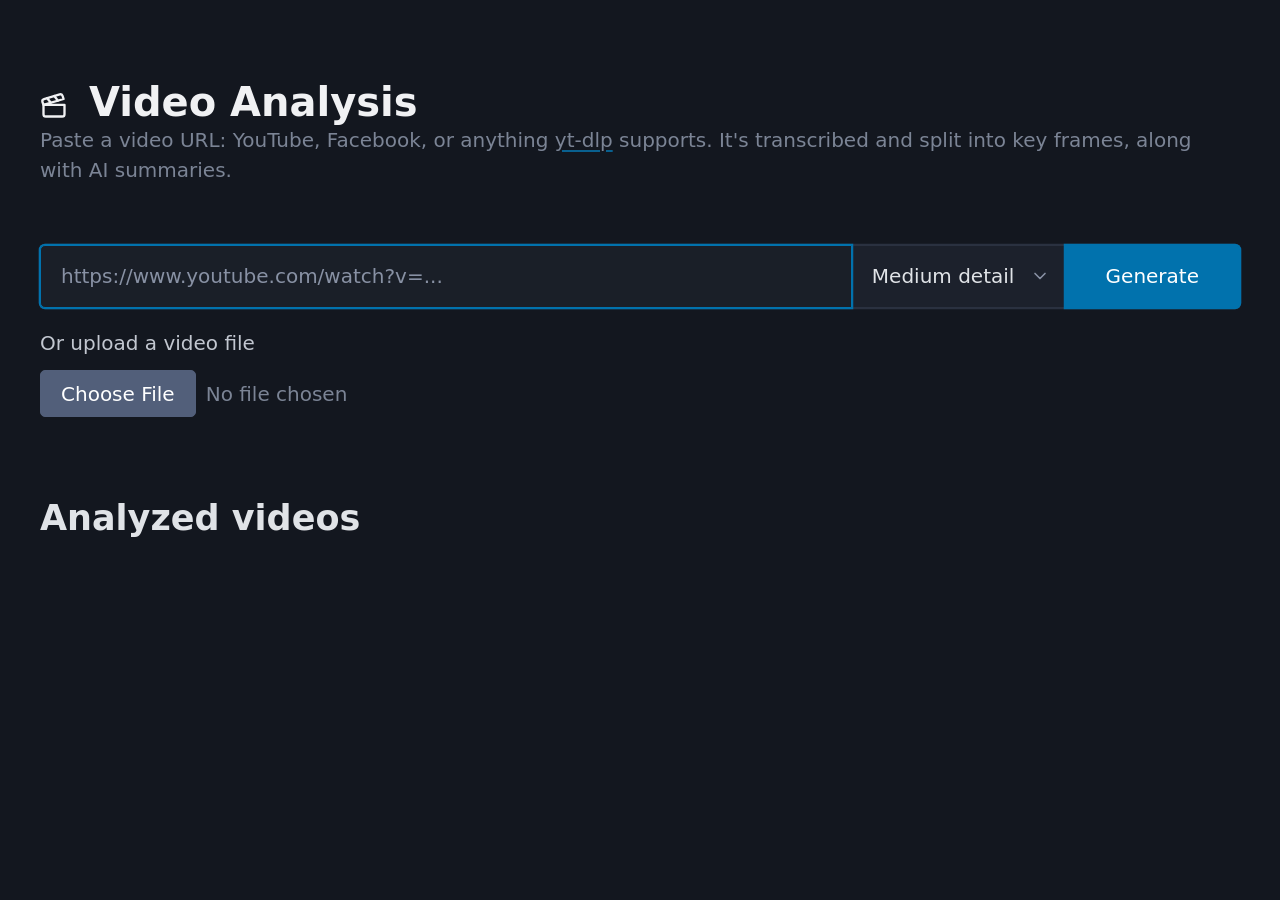
==== commit f0263f10: "Add favicon from clapper icon; header icon; yt-dlp link; mobile form layout - Generate favicon.svg/." ====
--- a/templates/index.html
+++ b/templates/index.html
@@ -4,15 +4,21 @@
 <meta charset="utf-8">
 <meta name="viewport" content="width=device-width, initial-scale=1">
 <title>Video Analysis</title>
+<link rel="icon" href="/static/favicon.svg" type="image/svg+xml">
+<link rel="icon" href="/static/favicon.ico" sizes="any">
+<link rel="apple-touch-icon" href="/static/apple-touch-icon.png">
 <link rel="stylesheet" href="/static/pico.min.css">
 <link rel="stylesheet" href="/static/index.css">
 </head>
 <body>
 <header class="container" style="margin-top: 60px">
   <hgroup>
-    <h1>Video Analysis</h1>
-    <p>Paste a video URL — YouTube, Facebook, anything yt-dlp supports. It's transcribed
-       and split into keyframes, with an AI summary for each moment available on demand.</p>
+    <h1>
+      <svg xmlns="http://www.w3.org/2000/svg" width="28" height="28" viewBox="0 0 24 24" fill="none" stroke="currentColor" stroke-width="2" stroke-linecap="round" stroke-linejoin="round" style="vertical-align: -4px; margin-right: .35rem"><path d="m12.296 3.464 3.02 3.956"/><path d="M20.2 6 3 11l-.9-2.4c-.3-1.1.3-2.2 1.3-2.5l13.5-4c1.1-.3 2.2.3 2.5 1.3z"/><path d="M3 11h18v8a2 2 0 0 1-2 2H5a2 2 0 0 1-2-2z"/><path d="m6.18 5.276 3.1 3.899"/></svg>
+      Video Analysis
+    </h1>
+    <p>Paste a video URL: YouTube, Facebook, or anything <a href="https://github.com/yt-dlp/yt-dlp/blob/master/supportedsites.md" target="_blank" rel="noopener" style="color: inherit">yt-dlp</a> supports. It's transcribed
+       and split into key frames, along with AI summaries.</p>
   </hgroup>
 </header>
 
--- a/static/index.css
+++ b/static/index.css
@@ -1,4 +1,9 @@
 #detail { width: auto; }
+
+@media (max-width: 600px) {
+  #analyze-form fieldset[role="group"] { flex-wrap: wrap; }
+  #url { flex: 1 1 100%; }
+}
 .error { color: var(--pico-del-color); }
 
 #videos {
